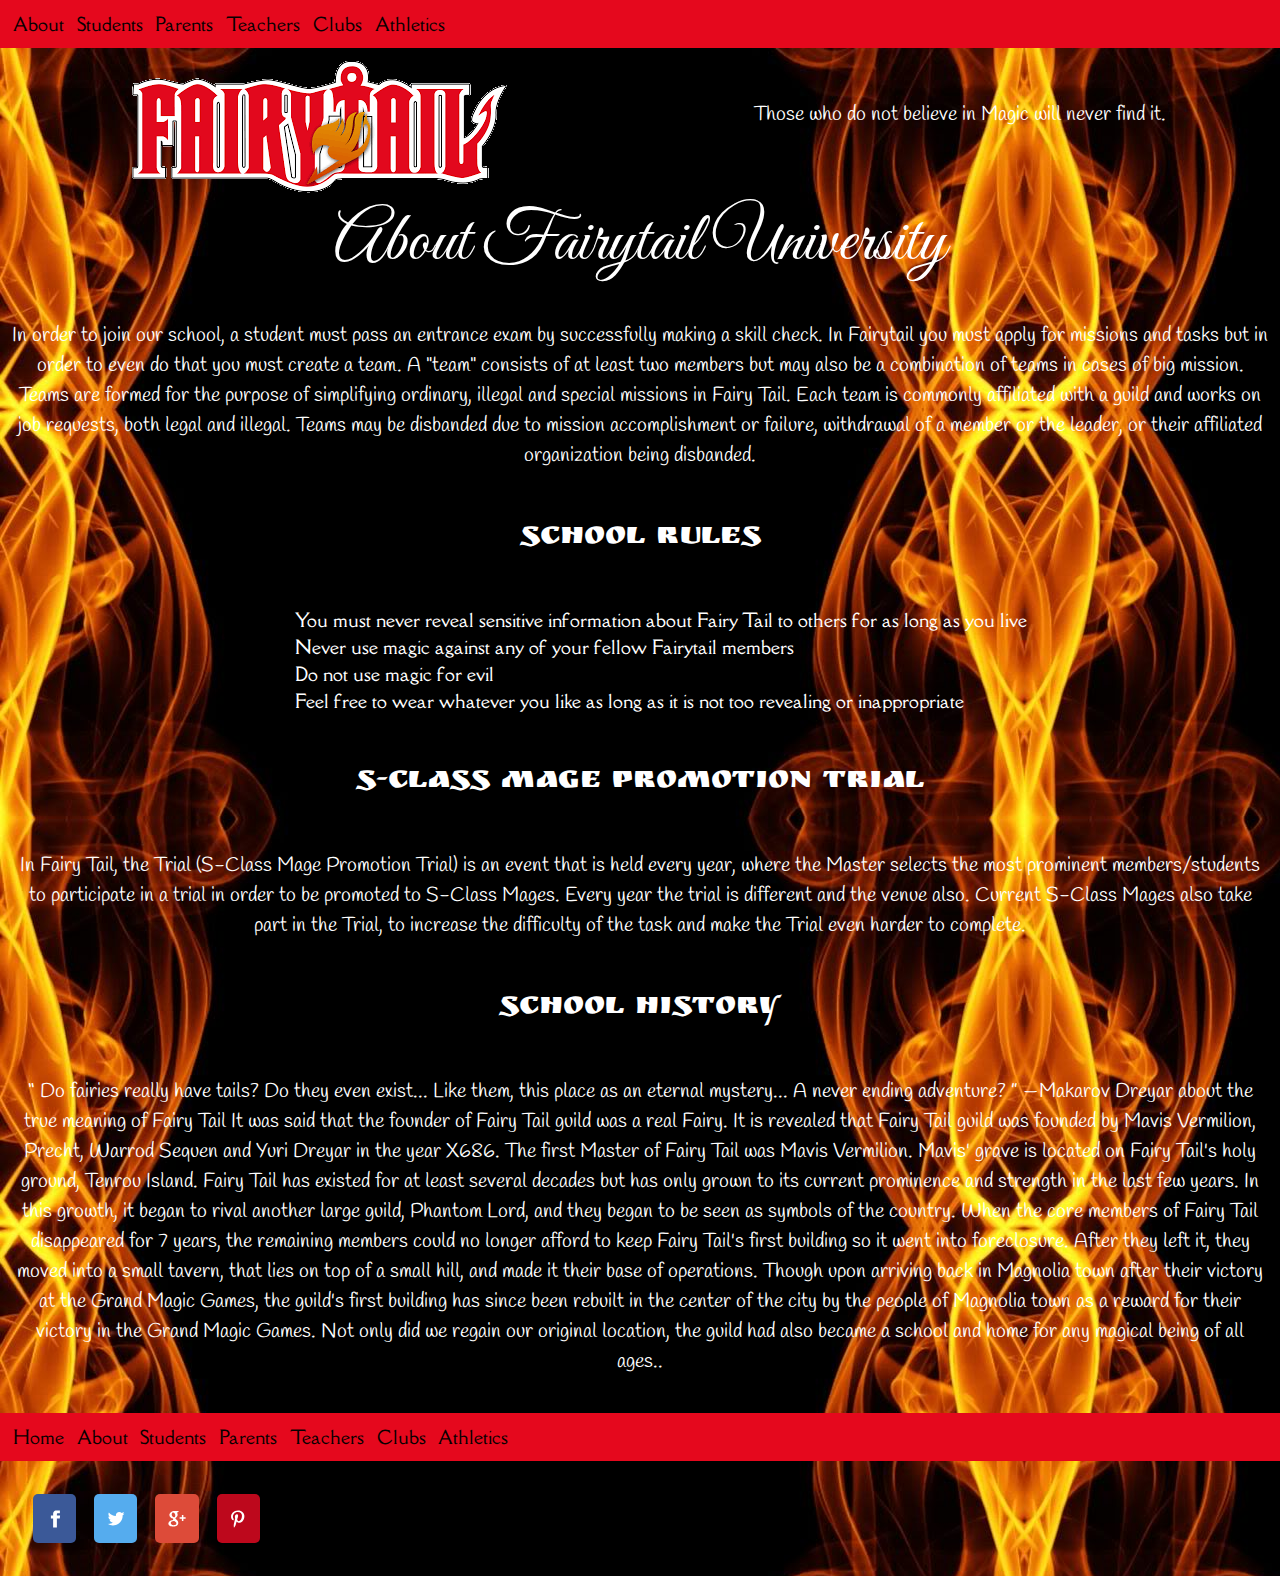
==== about.html @ 36fa41a8 "Add files via upload" ====
<!DOCTYPE html>

<html lang="en">
<head>
  <!-- metadata -->
  <meta charset="utf-8">
  <meta name="viewport" content="width=device-width, initial-scale=1">

  <!-- page title -->
  <title>Fairytail University</title>

  <!-- styles -->
  <link href="https://fonts.googleapis.com/css?family=Great+Vibes" rel="stylesheet">
  <link href="https://fonts.googleapis.com/css?family=Sahitya" rel="stylesheet">
  <link href="https://fonts.googleapis.com/css?family=Della+Respira" rel="stylesheet">
  <link href="https://fonts.googleapis.com/css?family=Lora" rel="stylesheet">
  <link href="https://fonts.googleapis.com/css?family=Handlee" rel="stylesheet">
  <link href="https://fonts.googleapis.com/css?family=Ruslan+Display" rel="stylesheet">
  <link rel="stylesheet" href="css/odin-0.10.2.css">
  <link rel="stylesheet" href="css/main.css">
  <link rel="stylesheet" href="css/owl.carousel.min.css">
  <link rel="stylesheet" href="css/owl.theme.default.min.css">
  <link rel="stylesheet" href="css/font-awesome.min.css">
</head>

  <body>

    <!-- start making your grid here -->
  <header>
    <nav class="navbar navbar-slideout-md">
       <button class="menu-toggle" aria-label="Toggle navigation">&#9776;</button>

       <div class="navbar-menu">
         <button class="menu-dismiss" aria-label="Dismiss navigation">&times;</button>
        <ul>
          <li><a href="about.html">About</a></li>
          <li><a href="students.html">Students</a></li>
          <li><a href="parents.html">Parents</a></li>
          <li><a href="teachers.html">Teachers</a></li>
          <li><a href="clubs.html">Clubs</a></li>
          <li><a href="athletics.html">Athletics</a></li>
        </ul>
      <div>
    </nav>
    <div class="row">
      <div class="col-sm-6 center-vertical center-horizontal">
        <a href="index.html"><img class="center" src="img/logo1.png" alt="logo1.png"></a>
      </div>

      <div class="col-sm-6 center-vertical center-horizontal">
        <p>Those who do not believe in Magic will never find it.</p>
      </div>


    <div class="col-sm-12 center-horizontal center-vertical">
         <h2>About Fairytail University</h2>
      </div>


<p>In order to join our school, a student must pass an entrance exam by successfully making a skill check. In Fairytail you must apply for missions and tasks but in order to even do that you must create a team.
A "team" consists of at least two members but may also be a combination of teams in cases of big mission. Teams are formed for the purpose of simplifying ordinary, illegal and special missions in Fairy Tail. Each team is commonly affiliated with a guild and works on job requests, both legal and illegal. Teams may be disbanded due to mission accomplishment or failure, withdrawal of a member or the leader, or their affiliated organization being disbanded. </p>

<div class="col-sm-12 center-horizontal center-vertical">
       <h3>School Rules</h3>
     </div>

     <div class="col-sm-12 center-horizontal center-vertical">
            <ul>
              <li>You must never reveal sensitive information about Fairy Tail to others for as long as you live</li>
              <li>Never use magic against any of your fellow Fairytail members</li>
              <li>Do not use magic for evil</li>
              <li>Feel free to wear whatever you like as long as it is not too revealing or inappropriate</li>
            </ul>
          </div>

<div class="col-sm-12 center-horizontal center-vertical">
      <h3>S-Class Mage Promotion Trial</h3>
</div>
      <p>In Fairy Tail, the Trial (S-Class Mage Promotion Trial) is an event that is held every year, where the Master selects the most prominent members/students to participate in a trial in order to be promoted to S-Class Mages. Every year the trial is different and the venue also. Current S-Class Mages also take part in the Trial, to increase the difficulty of the task and make the Trial even harder to complete. </p>


<div class="col-sm-12 center-horizontal center-vertical">
<h3>School History</h3>
</div>
<p>
“	Do fairies really have tails? Do they even exist... Like them, this place as an eternal mystery... A never ending adventure?	”
—Makarov Dreyar about the true meaning of Fairy Tail
It was said that the founder of Fairy Tail guild was a real Fairy. It is revealed that Fairy Tail guild was founded by Mavis Vermilion, Precht, Warrod Sequen and Yuri Dreyar in the year X686. The first Master of Fairy Tail was Mavis Vermilion. Mavis' grave is located on Fairy Tail's holy ground, Tenrou Island.
Fairy Tail has existed for at least several decades but has only grown to its current prominence and strength in the last few years. In this growth, it began to rival another large guild, Phantom Lord, and they began to be seen as symbols of the country.  When the core members of Fairy Tail disappeared for 7 years, the remaining members could no longer afford to keep Fairy Tail's first building so it went into foreclosure. After they left it, they moved into a small tavern, that lies on top of a small hill, and made it their base of operations. Though upon arriving back in Magnolia town after their victory at the Grand Magic Games, the guild's first building has since been rebuilt in the center of the city by the people of Magnolia town as a reward for their victory in the Grand Magic Games. Not only did we regain our original location, the guild had also became a school and home for any magical being of all ages..</p>

<nav class="navbar navbar-slideout-md">
  <button class="menu-toggle" aria-label="Toggle navigation">&#9776;</button>

  <div class="navbar-menu">
    <button class="menu-dismiss" aria-label="Dismiss navigation">&times;</button>
      <ul>
        <li><a href="index.html">Home</a></li>
        <li><a href="about.html">About</a></li>
        <li><a href="students.html">Students</a></li>
        <li><a href="parents.html">Parents</a></li>
        <li><a href="teachers.html">Teachers</a></li>
        <li><a href="clubs.html">Clubs</a></li>
        <li><a href="athletics.html">Athletics</a></li>
      </ul>
    </div>
  </nav>


  <div class="row">
  <!-- Sharingbutton Facebook -->
  <div class="col-sm-3 center-vertical">
  <a class="resp-sharing-button__link" href="https://facebook.com/sharer/sharer.php?u=http%3A%2F%2Fsharingbuttons.io" target="_blank" aria-label="">
  <div class="resp-sharing-button resp-sharing-button--facebook resp-sharing-button--small"><div aria-hidden="true" class="resp-sharing-button__icon resp-sharing-button__icon--solid">
    <svg xmlns="http://www.w3.org/2000/svg" viewBox="0 0 24 24"><path d="M18.77 7.46H14.5v-1.9c0-.9.6-1.1 1-1.1h3V.5h-4.33C10.24.5 9.5 3.44 9.5 5.32v2.15h-3v4h3v12h5v-12h3.85l.42-4z"/></svg>
    </div>
  </div>
  </a>

  <!-- Sharingbutton Twitter -->
  <div class="col-sm-3 center-vertical">
  <a class="resp-sharing-button__link" href="https://twitter.com/intent/tweet/?text=Super%20fast%20and%20easy%20Social%20Media%20Sharing%20Buttons.%20No%20JavaScript.%20No%20tracking.&amp;url=http%3A%2F%2Fsharingbuttons.io" target="_blank" aria-label="">
  <div class="resp-sharing-button resp-sharing-button--twitter resp-sharing-button--small"><div aria-hidden="true" class="resp-sharing-button__icon resp-sharing-button__icon--solid">
    <svg xmlns="http://www.w3.org/2000/svg" viewBox="0 0 24 24"><path d="M23.44 4.83c-.8.37-1.5.38-2.22.02.93-.56.98-.96 1.32-2.02-.88.52-1.86.9-2.9 1.1-.82-.88-2-1.43-3.3-1.43-2.5 0-4.55 2.04-4.55 4.54 0 .36.03.7.1 1.04-3.77-.2-7.12-2-9.36-4.75-.4.67-.6 1.45-.6 2.3 0 1.56.8 2.95 2 3.77-.74-.03-1.44-.23-2.05-.57v.06c0 2.2 1.56 4.03 3.64 4.44-.67.2-1.37.2-2.06.08.58 1.8 2.26 3.12 4.25 3.16C5.78 18.1 3.37 18.74 1 18.46c2 1.3 4.4 2.04 6.97 2.04 8.35 0 12.92-6.92 12.92-12.93 0-.2 0-.4-.02-.6.9-.63 1.96-1.22 2.56-2.14z"/></svg>
    </div>
  </div>
  </a>

  <!-- Sharingbutton Google+ -->
  <div class="col-sm-3 center-vertical">
  <a class="resp-sharing-button__link" href="https://plus.google.com/share?url=http%3A%2F%2Fsharingbuttons.io" target="_blank" aria-label="">
  <div class="resp-sharing-button resp-sharing-button--google resp-sharing-button--small"><div aria-hidden="true" class="resp-sharing-button__icon resp-sharing-button__icon--solid">
    <svg xmlns="http://www.w3.org/2000/svg" viewBox="0 0 24 24"><path d="M11.37 12.93c-.73-.52-1.4-1.27-1.4-1.5 0-.43.03-.63.98-1.37 1.23-.97 1.9-2.23 1.9-3.57 0-1.22-.36-2.3-1-3.05h.5c.1 0 .2-.04.28-.1l1.36-.98c.16-.12.23-.34.17-.54-.07-.2-.25-.33-.46-.33H7.6c-.66 0-1.34.12-2 .35-2.23.76-3.78 2.66-3.78 4.6 0 2.76 2.13 4.85 5 4.9-.07.23-.1.45-.1.66 0 .43.1.83.33 1.22h-.08c-2.72 0-5.17 1.34-6.1 3.32-.25.52-.37 1.04-.37 1.56 0 .5.13.98.38 1.44.6 1.04 1.84 1.86 3.55 2.28.87.23 1.82.34 2.8.34.88 0 1.7-.1 2.5-.34 2.4-.7 3.97-2.48 3.97-4.54 0-1.97-.63-3.15-2.33-4.35zm-7.7 4.5c0-1.42 1.8-2.68 3.9-2.68h.05c.45 0 .9.07 1.3.2l.42.28c.96.66 1.6 1.1 1.77 1.8.05.16.07.33.07.5 0 1.8-1.33 2.7-3.96 2.7-1.98 0-3.54-1.23-3.54-2.8zM5.54 3.9c.33-.38.75-.58 1.23-.58h.05c1.35.05 2.64 1.55 2.88 3.35.14 1.02-.08 1.97-.6 2.55-.32.37-.74.56-1.23.56h-.03c-1.32-.04-2.63-1.6-2.87-3.4-.13-1 .08-1.92.58-2.5zM23.5 9.5h-3v-3h-2v3h-3v2h3v3h2v-3h3"/></svg>
    </div>
  </div>
  </a>

  <!-- Sharingbutton Pinterest -->
  <div class="col-sm-3 center-vertical">
  <a class="resp-sharing-button__link" href="https://pinterest.com/pin/create/button/?url=http%3A%2F%2Fsharingbuttons.io&amp;media=http%3A%2F%2Fsharingbuttons.io&amp;description=Super%20fast%20and%20easy%20Social%20Media%20Sharing%20Buttons.%20No%20JavaScript.%20No%20tracking." target="_blank" aria-label="">
  <div class="resp-sharing-button resp-sharing-button--pinterest resp-sharing-button--small"><div aria-hidden="true" class="resp-sharing-button__icon resp-sharing-button__icon--solid">
    <svg xmlns="http://www.w3.org/2000/svg" viewBox="0 0 24 24"><path d="M12.14.5C5.86.5 2.7 5 2.7 8.75c0 2.27.86 4.3 2.7 5.05.3.12.57 0 .66-.33l.27-1.06c.1-.32.06-.44-.2-.73-.52-.62-.86-1.44-.86-2.6 0-3.33 2.5-6.32 6.5-6.32 3.55 0 5.5 2.17 5.5 5.07 0 3.8-1.7 7.02-4.2 7.02-1.37 0-2.4-1.14-2.07-2.54.4-1.68 1.16-3.48 1.16-4.7 0-1.07-.58-1.98-1.78-1.98-1.4 0-2.55 1.47-2.55 3.42 0 1.25.43 2.1.43 2.1l-1.7 7.2c-.5 2.13-.08 4.75-.04 5 .02.17.22.2.3.1.14-.18 1.82-2.26 2.4-4.33.16-.58.93-3.63.93-3.63.45.88 1.8 1.65 3.22 1.65 4.25 0 7.13-3.87 7.13-9.05C20.5 4.15 17.18.5 12.14.5z"/></svg>
    </div>
  </div>
  </a>

      <!-- include any javascript below this line -->
  <script src="https://code.jquery.com/jquery-2.2.4.js"></script>
  <script src="js/owl.carousel.min.js"></script>
  <script src="js/odin-0.7.1.js"></script>

  <script>
  $(document).ready(function() {
    $('.owl-carousel').owlCarousel({
      autoplay : true,
      autoplayHoverPause : true,
      autoplayTimeout : 1000,
      dots : true,
      items : 1,
      loop : true,
      margin : 10,
      nav : false
    })
   })
  </script>

</body>
</html>
---- css/odin-0.10.2.css ----
/*! odin-0.10.1.css | MIT License | https://github.com/joncoop/odin */
/* ==========================================================================
   Resets
   ========================================================================== */
/**
 * Set box-sizing to border-box for all elements.
 *
 * Technique from:
 * https://css-tricks.com/box-sizing/
 */
html, body {
  box-sizing: border-box;
  height: 100%;
}

*, *:before, *:after {
  box-sizing: inherit;
  /*  */
}

/**
 * Remove the margin on the body.
 */
body {
  margin: 0;
}

/* ==========================================================================
   The Grid
   ========================================================================== */
/**
 * The grid is based upon rows using flexbox.
 */
.row {
  display: flex;
  flex-direction: row;
  flex-wrap: wrap;
}

/**
 * Apply default stying to all elements in a row.
 *
 * This is a bit hackish. I'm assuming only columns will be direct decendants
 * of a row. This syntax just saves some typing.
 */
.row > * {
  padding: 12px;
  position: relative;
  width: 100%;
  /* why is this here? */
}

/**
 * Allow for gutters between columns to be adjusted.
 */
.row.gutter-default > * {
  padding: 12px;
}

.row.gutter-double > * {
  padding: 24px;
}

.row.gutter-none > * {
  padding: 0;
}

/**
 * Base column classes.
 */
.col-xs-1 {
  width: 8.333333%;
}

.col-xs-2 {
  width: 16.666666%;
}

.col-xs-3 {
  width: 25%;
}

.col-xs-4 {
  width: 33.333333%;
}

.col-xs-5 {
  width: 41.666666%;
}

.col-xs-6 {
  width: 50%;
}

.col-xs-7 {
  width: 58.333333%;
}

.col-xs-8 {
  width: 66.666666%;
}

.col-xs-9 {
  width: 75%;
}

.col-xs-10 {
  width: 83.333333%;
}

.col-xs-11 {
  width: 91.666666%;
}

.col-xs-12 {
  width: 100%;
}

/**
 * Responsive column classes for small viewports and up.
 */
@media (min-width: 480px) {
  .col-sm-1 {
    width: 8.333333%;
  }

  .col-sm-2 {
    width: 16.666666%;
  }

  .col-sm-3 {
    width: 25%;
  }

  .col-sm-4 {
    width: 33.333333%;
  }

  .col-sm-5 {
    width: 41.666666%;
  }

  .col-sm-6 {
    width: 50%;
  }

  .col-sm-7 {
    width: 58.333333%;
  }

  .col-sm-8 {
    width: 66.666666%;
  }

  .col-sm-9 {
    width: 75%;
  }

  .col-sm-10 {
    width: 83.333333%;
  }

  .col-sm-11 {
    width: 91.666666%;
  }

  .col-sm-12 {
    width: 100%;
  }
}
/**
 * Responsive column classes for medium viewports and up.
 */
@media (min-width: 720px) {
  .col-md-1 {
    width: 8.333333%;
  }

  .col-md-2 {
    width: 16.666666%;
  }

  .col-md-3 {
    width: 25%;
  }

  .col-md-4 {
    width: 33.333333%;
  }

  .col-md-5 {
    width: 41.666666%;
  }

  .col-md-6 {
    width: 50%;
  }

  .col-md-7 {
    width: 58.333333%;
  }

  .col-md-8 {
    width: 66.666666%;
  }

  .col-md-9 {
    width: 75%;
  }

  .col-md-10 {
    width: 83.333333%;
  }

  .col-md-11 {
    width: 91.666666%;
  }

  .col-md-12 {
    width: 100%;
  }
}
/**
 * Responsive column classes for large viewports and up.
 */
@media (min-width: 960px) {
  .col-lg-1 {
    width: 8.333333%;
  }

  .col-lg-2 {
    width: 16.666666%;
  }

  .col-lg-3 {
    width: 25%;
  }

  .col-lg-4 {
    width: 33.333333%;
  }

  .col-lg-5 {
    width: 41.666666%;
  }

  .col-lg-6 {
    width: 50%;
  }

  .col-lg-7 {
    width: 58.333333%;
  }

  .col-lg-8 {
    width: 66.666666%;
  }

  .col-lg-9 {
    width: 75%;
  }

  .col-lg-10 {
    width: 83.333333%;
  }

  .col-lg-11 {
    width: 91.666666%;
  }

  .col-lg-12 {
    width: 100%;
  }
}
/**
 * Reverse the order of columns within a row.
 */
.reverse {
  flex-direction: row-reverse;
  flex-wrap: wrap-reverse;
}

@media (max-width: 479px) {
  .reverse-xs {
    flex-direction: row-reverse;
    flex-wrap: wrap-reverse;
  }
}
@media (min-width: 480px) and (max-width: 719px) {
  .reverse-sm {
    flex-direction: row-reverse;
    flex-wrap: wrap-reverse;
  }
}
@media (min-width: 720px) and (max-width: 959px) {
  .reverse-md {
    flex-direction: row-reverse;
    flex-wrap: wrap-reverse;
  }
}
@media (min-width: 960px) {
  .reverse-lg {
    flex-direction: row-reverse;
    flex-wrap: wrap-reverse;
  }
}
/**
 * The .show-gridlines class can be applied to the body or any other element
 * that contains rows. Gridlines aren't intended to be applied to final layouts,
 * but they can be quite useful when creating the initial grid or debugging.
 */
.show-gridlines .row > * {
  border: 1px solid #bbb;
}

/* ==========================================================================
   Containers
   ========================================================================== */
/**
* Center container classes and give a little paddinn on the sides to keep
* content from touching the edge of small screens.
*/
.container-sm,
.container-md,
.container-lg,
.container-xl {
  margin: 0 auto;
  padding: 0 0.6rem;
}

/**
 * Fluid containers expand to the max-width if space is available. Otherwise,
 * they expand to the browser width.
 *
 * TODO: Create fixed-width responsive containers that snap to viewport
 *       breakpoints.
 */
.container-sm {
  max-width: 480px;
}

.container-md {
  max-width: 720px;
}

.container-lg {
  max-width: 960px;
}

.container-xl {
  max-width: 1200px;
}

/* ==========================================================================
   Navbar
   ========================================================================== */
.navbar {
  align-items: center;
  background-color: #d8dde2;
  display: flex;
  height: 3.0rem;
  justify-content: space-between;
  padding: 0.4rem;
}

.navbar-menu {
  display: flex;
  position: relative;
  z-index: 998;
  /* make sure the menu stays in front of all other content */
}

.navbar-spread {
  display: block;
  justify-content: space-around;
}

.navbar-spread .navbar-menu {
  display: block;
}

.navbar-spread .navbar-menu ul {
  display: flex;
  justify-content: space-around;
}

.navbar ul {
  display: flex;
  list-style: none;
  margin: 0;
  padding: 0;
}

.navbar li {
  padding: 0.4rem;
}

.navbar a:link,
.navbar a:visited {
  text-decoration: none;
}

.navbar a:hover,
.navbar a:active {
  text-decoration: underline;
}

.navbar-brand {
  color: #0f1113;
  font-size: 2.0rem;
  font-weight: 500;
  margin: 0 auto 0 0;
}

.menu-toggle {
  background-color: transparent;
  border: none;
  display: block;
  /* http://stackoverflow.com/questions/29930933/absolute-positioned-item-in-a-flex-container-still-gets-considered-as-item-in-ie */
  margin: 0 0.2rem 0 auto;
  padding: 0.2rem;
}

.menu-dismiss {
  background-color: transparent;
  border: none;
  color: #3a444e;
  display: block;
  font-size: 24px;
  margin: 0.2rem;
  right: 0;
  padding: 0.2rem;
  position: absolute;
  top: 0;
  z-index: 999;
  /* make sure this is higher than the navbar-menu */
}

.navbar-slideout .navbar-menu,
.navbar-slideout-xs .navbar-menu,
.navbar-slideout-sm .navbar-menu,
.navbar-slideout-md .navbar-menu,
.navbar-slideout-lg .navbar-menu,
.navbar-slideout-xl .navbar-menu {
  background-color: #d8dde2;
  display: block;
  height: 100%;
  left: -280px;
  opacity: 0.96;
  overflow: auto;
  position: fixed;
  top: 0;
  transition: 0.4s;
  width: 280px;
}

.navbar-slideout .navbar-menu ul,
.navbar-slideout-xs .navbar-menu ul,
.navbar-slideout-sm .navbar-menu ul,
.navbar-slideout-md .navbar-menu ul,
.navbar-slideout-lg .navbar-menu ul,
.navbar-slideout-xl .navbar-menu ul {
  flex-direction: column;
}

.navbar-slideout .menu-shown,
.navbar-slideout-xs .menu-shown,
.navbar-slideout-sm .menu-shown,
.navbar-slideout-md .menu-shown,
.navbar-slideout-lg .menu-shown,
.navbar-slideout-xl .menu-shown {
  left: 0;
  transition: 0.4s;
}

@media (min-width: 480px) {
  .navbar-slideout-sm .navbar-menu {
    background-color: transparent;
    height: auto;
    overflow: auto;
    position: static;
    width: auto;
  }

  .navbar-slideout-sm .navbar-menu ul {
    flex-direction: row;
  }

  .navbar-slideout-sm .menu-dismiss,
  .navbar-slideout-sm .menu-toggle {
    display: none;
  }
}
@media (min-width: 720px) {
  .navbar-slideout-md .navbar-menu {
    background-color: transparent;
    height: auto;
    overflow: auto;
    position: static;
    width: auto;
  }

  .navbar-slideout-md .navbar-menu ul {
    flex-direction: row;
  }

  .navbar-slideout-md .menu-dismiss,
  .navbar-slideout-md .menu-toggle {
    display: none;
  }
}
@media (min-width: 960px) {
  .navbar-slideout-lg .navbar-menu {
    background-color: transparent;
    height: auto;
    overflow: auto;
    position: static;
    width: auto;
  }

  .navbar-slideout-lg .navbar-menu ul {
    flex-direction: row;
  }

  .navbar-slideout-lg .menu-dismiss,
  .navbar-slideout-lg .menu-toggle {
    display: none;
  }
}
/* ==========================================================================
   Positioning
   ========================================================================== */
/**
 * Utilities for horizontally and vertically centering elements.
 */
.center-vertical,
.center-horizontal,
.push-left,
.push-right {
  display: flex;
}

.center-vertical {
  align-items: center;
}

.center-horizontal {
  justify-content: center;
}

/**
 * Push element to the right or left edge of other elements.
 */
.push-left {
  justify-content: flex-start;
}

.push-right {
  justify-content: flex-end;
}

/**
 * Position elements in the corners of other elements.
 */
.upper-left,
.upper-right,
.lower-right,
.lower-left {
  position: absolute;
}

.upper-left,
.gutter-default .upper-left {
  top: 12px;
  left: 12px;
}

.gutter-double .upper-left {
  top: 24px;
  left: 24px;
}

.gutter-none .upper-left {
  top: 0;
  left: 0;
}

.upper-right,
.gutter-default .upper-right {
  top: 12px;
  right: 12px;
}

.gutter-double .upper-right {
  top: 24px;
  right: 24px;
}

.gutter-none .upper-right {
  top: 0;
  right: 0;
}

.lower-right,
.gutter-default .lower-right {
  bottom: 12px;
  right: 12px;
}

.gutter-double .lower-right {
  bottom: 24px;
  right: 24px;
}

.gutter-none .lower-right {
  bottom: 0;
  right: 0;
}

.lower-left,
.gutter-default .lower-left {
  bottom: 12px;
  left: 12px;
}

.gutter-double .lower-left {
  bottom: 24px;
  left: 24px;
}

.gutter-none .lower-left {
  bottom: 0;
  left: 0;
}

/**
 * Utility classes for quicly applying floats to elements.
 */
.right {
  float: right;
  margin-left: 1.2rem;
  margin-bottom: 1.2rem;
}

.left {
  float: left;
  margin-right: 1.2rem;
  margin-bottom: 1.2rem;
}

.clear {
  clear: both;
}

/**
 * Center inline elements such as images.
 */
.center {
  display: block;
  margin: 0 auto;
}

/**
 * Text alignment utilities.
 */
.text-left {
  text-align: left;
}

.text-right {
  text-align: right;
}

.text-center {
  text-align: center;
}

.text-justify {
  text-align: justify;
}

/* ==========================================================================
   Responsive Utilities
   ========================================================================== */
/**
 * Images, iframes, and video elements are responsive by default.
 *
 * TODO: Write classes that constrain responsive video and iframes to a fixed
 *       aspect ratio.
 */
img,
iframe,
video {
  max-width: 100%;
}

/**
 * Hide content based on viewport
 *
 * The .hidden-*-down classes hide the element when the viewport is at the given
 * breakpoint or smaller. For example, .hidden-sm-down hides an element on small,
 * and extra-small viewports.
 *
 * The .hidden-*-up classes hide the element when the viewport is at the given
 * breakpoint or wider.
 */
@media (max-width: 479px) {
  .hide-xs-down {
    display: none;
  }
}
@media (max-width: 719px) {
  .hide-sm-down {
    display: none;
  }
}
@media (max-width: 959px) {
  .hide-md-down {
    display: none;
  }
}
@media (min-width: 480px) {
  .hide-sm-up {
    display: none;
  }
}
@media (min-width: 720px) {
  .hide-md-up {
    display: none;
  }
}
@media (min-width: 960px) {
  .hide-lg-up {
    display: none;
  }
}
/* ==========================================================================
   Typography
   ========================================================================== */
/**
 * Apply default body styles.
 */
body {
  background-color: #fdfdfd;
  color: #111;
  font-family: "Helvetica Neue", Helvetica, Arial, sans-serif;
  font-size: 18px;
  font-weight: 400;
  line-height: 1.5;
}

/**
 * Apply default heading styles.
 */
h1,
h2,
h3,
h4,
h5,
h6 {
  color: #3a444e;
  font-weight: 500;
  margin-top: 0rem;
}

h1 {
  font-size: 4.0rem;
  line-height: 4.5rem;
  margin-bottom: 1.5rem;
}

h2 {
  font-size: 2.555rem;
  line-height: 3.25rem;
  margin-bottom: 1.75rem;
}

h3 {
  font-size: 2.0rem;
  line-height: 2.5rem;
  margin-bottom: 1.5rem;
}

h4 {
  font-size: 1.555rem;
  line-height: 2.0rem;
  margin-bottom: 1.0rem;
}

h5 {
  font-size: 1.333rem;
  line-height: 1.75rem;
  margin-bottom: 1.25rem;
}

h6 {
  font-size: 1.111rem;
  line-height: 1.75rem;
  margin-bottom: 1.25rem;
}

/**
 * Set vertical spacing for non-heading text elements.
 */
p,
ul,
ol,
pre,
table,
blockquote {
  margin-top: 0rem;
  margin-bottom: 1.5rem;
}

ul ul,
ol ol,
ul ol,
ol ul {
  margin-top: 0rem;
  margin-bottom: 0rem;
}

sub,
sup {
  line-height: 0;
  position: relative;
  vertical-align: baseline;
}

sup {
  top: -0.5em;
}

sub {
  bottom: -0.25em;
}

/**
 * Make sure list indentation is consistent with other spacing.
 */
ol,
ul {
  margin-left: 18.0045px;
  padding-left: 24px;
}

/**
 * Style blockquotes and citations.
 */
blockquote {
  border-left: 6px solid #d8dde2;
  font-size: 1.333rem;
  line-height: 1.75rem;
  margin-left: 24px;
  padding-left: 12px;
}

blockquote p:last-of-type {
  margin-bottom: 0.5rem;
}

blockquote cite {
  color: #678;
  display: block;
  font-size: 1.0rem;
  font-style: italic;
}

blockquote cite::before {
  content: "\2014 ";
  margin-right: 0.4rem;
  white-space: pre;
}

/**
 * Make the weight of bold text relative to the base font-weight.
 *
 * In all likelihood this has no effect, but it might if a very light base
 * font-weight is used.
 */
b,
strong {
  font-weight: bolder;
}

/**
 * Make sure small text is rendered the same in all browsers.
 */
small {
  font-size: 80%;
}

/**
 * Set the highlight color.
 */
mark {
  background-color: #ff8;
}

/**
 * Get the code and code-like elements.
 */
code,
kbd,
samp {
  color: #678;
  font-family: monospace;
  font-size: 1.0em;
}

/**
 * Utilities for de-emphasizing text.
 */
.light {
  color: #678;
}

/* ==========================================================================
   Images
   ========================================================================== */
/**
 * Remove the border on linked images in IE.
 */
img {
  border-style: none;
}

/**
 * Helper classes allow for rounded and circle images.
 *
 * These image styles can be used on elements other than images.
 */
.rounded {
  border-radius: 0.4rem;
}

.circle {
  border-radius: 50%;
}

/* ==========================================================================
   Tables
   ========================================================================== */
/**
 * Just a little basic table styling. Nothing too fancy.
 */
table.table-basic {
  border-collapse: collapse;
  color: #0f1113;
}

table.table-basic caption {
  color: #0f1113;
  font-size: 1.333rem;
  font-weight: 500;
  padding: 0.4rem;
  text-align: center;
}

table.table-basic tfoot {
  color: #3a444e;
  font-size: 0.85rem;
  font-style: italic;
}

table.table-basic tbody tr {
  border-bottom: 1px solid #d8dde2;
}

table.table-basic td,
table.table-basic th {
  padding: 0.4rem 0.6rem;
}

table.table-basic th {
  border-bottom: 1px solid #678;
  border-top: 1px solid #678;
  color: #3a444e;
  font-weight: 500;
}

/**
 * Make tables responsive.
 *
 * Technique from:
 * http://allthingssmitty.com/2016/10/03/responsive-table-layout/
 */
table.table-stack {
  width: 100%;
}

table.table-stack thead {
  border: none;
  clip: rect(0 0 0 0);
  height: 1px;
  margin: -1px;
  overflow: hidden;
  padding: 0;
  position: absolute !important;
  width: 1px;
}

table.table-stack tbody tr {
  border: 1px solid #9eaab6;
  display: block;
  margin-bottom: 0.4rem;
  padding: 0.4rem;
}

table.table-stack td {
  display: block;
  text-align: right;
}

table.table-stack td:before {
  content: attr(aria-label);
  float: left;
  font-weight: 500;
  color: #3a444e;
}

table.table-stack tfoot td {
  display: block;
  text-align: left;
}

@media (max-width: 479px) {
  table.table-stack-xs {
    width: 100%;
  }

  table.table-stack-xs thead {
    border: none;
    clip: rect(0 0 0 0);
    height: 1px;
    margin: -1px;
    overflow: hidden;
    padding: 0;
    position: absolute !important;
    width: 1px;
  }

  table.table-stack-xs tbody tr {
    border: 1px solid #9eaab6;
    display: block;
    margin-bottom: 0.4rem;
    padding: 0.4rem;
  }

  table.table-stack-xs td {
    display: block;
    text-align: right;
  }

  table.table-stack-xs td:before {
    content: attr(aria-label);
    float: left;
    font-weight: 500;
    color: #3a444e;
  }

  table.table-stack-xs tfoot td {
    display: block;
    text-align: left;
  }
}
@media (max-width: 719px) {
  table.table-stack-sm {
    width: 100%;
  }

  table.table-stack-sm thead {
    border: none;
    clip: rect(0 0 0 0);
    height: 1px;
    margin: -1px;
    overflow: hidden;
    padding: 0;
    position: absolute !important;
    width: 1px;
  }

  table.table-stack-sm tbody tr {
    border: 1px solid #9eaab6;
    display: block;
    margin-bottom: 0.4rem;
    padding: 0.4rem;
  }

  table.table-stack-sm td {
    display: block;
    text-align: right;
  }

  table.table-stack-sm td:before {
    content: attr(aria-label);
    float: left;
    font-weight: 500;
    color: #3a444e;
  }

  table.table-stack-sm tfoot td {
    display: block;
    text-align: left;
  }
}
@media (max-width: 959px) {
  table.table-stack-md {
    width: 100%;
  }

  table.table-stack-md thead {
    border: none;
    clip: rect(0 0 0 0);
    height: 1px;
    margin: -1px;
    overflow: hidden;
    padding: 0;
    position: absolute !important;
    width: 1px;
  }

  table.table-stack-md tbody tr {
    border: 1px solid #9eaab6;
    display: block;
    margin-bottom: 0.4rem;
    padding: 0.4rem;
  }

  table.table-stack-md td {
    display: block;
    text-align: right;
  }

  table.table-stack-md td:before {
    content: attr(aria-label);
    float: left;
    font-weight: 500;
    color: #3a444e;
  }

  table.table-stack-md tfoot td {
    display: block;
    text-align: left;
  }
}
/**
 * Utility classes to shade table rows.
 */
table.shade-even-rows tbody tr:nth-child(even) {
  background-color: #d8dde2;
}

table.shade-odd-rows tbody tr:nth-child(odd) {
  background-color: #d8dde2;
}

/* ==========================================================================
   Buttons
   ========================================================================== */
.button-primary,
.button-secondary,
.button-info,
.button-success,
.button-warning,
.button-danger,
input[type="button"].button-primary,
input[type="button"].button-secondary,
input[type="button"].button-info,
input[type="button"].button-success,
input[type="button"].button-danger,
input[type="button"].button-warning,
input[type="submit"].button-primary,
input[type="submit"].button-secondary,
input[type="submit"].button-info,
input[type="submit"].button-success,
input[type="submit"].button-danger,
input[type="submit"].button-warning {
  border-radius: 3px;
  display: inline-block;
  font-family: "Helvetica Neue", Helvetica, Arial, sans-serif;
  font-size: 18px;
  line-height: 1.0;
  margin: 0.3rem 0;
  outline: 0;
  padding: 0.6rem;
  text-decoration: none;
  vertical-align: middle;
}

.button-primary:focus,
.button-secondary:focus,
.button-info:focus,
.button-success:focus,
.button-warning:focus,
.button-danger:focus,
input[type="button"].button-primary:focus,
input[type="button"].button-secondary:focus,
input[type="button"].button-info:focus,
input[type="button"].button-success:focus,
input[type="button"].button-danger:focus,
input[type="button"].button-warning:focus,
input[type="submit"].button-primary:focus,
input[type="submit"].button-secondary:focus,
input[type="submit"].button-info:focus,
input[type="submit"].button-success:focus,
input[type="submit"].button-danger:focus,
input[type="submit"].button-warning:focus {
  box-shadow: 0 0 6px #678;
}

.button-primary:disabled,
.button-secondary:disabled,
.button-info:disabled,
.button-success:disabled,
.button-warning:disabled,
.button-danger:disabled,
input[type="button"]:disabled,
input[type="submit"]:disabled {
  color: #f2f2f2;
  cursor: not-allowed;
}

.button-primary,
.button-info,
.button-success,
.button-warning,
.button-danger {
  border: none;
  color: #FFF;
}

.button-primary {
  background-color: #678;
}

.button-primary:hover {
  background-color: #5b6a79;
}

.button-primary:disabled {
  background-color: #9eaab6;
}

.button-secondary {
  background-color: #FFF;
  border: 1px solid #9eaab6;
  color: #3a444e;
}

.button-secondary:hover {
  background-color: #f2f2f2;
}

.button-secondary:disabled {
  background-color: #FFF;
  color: #9eaab6;
}

.button-info {
  background-color: #5be;
}

.button-info:hover {
  background-color: #3eb2ec;
}

.button-info:disabled {
  background-color: #b2e0f7;
}

.button-success {
  background-color: #2c5;
}

.button-success:hover {
  background-color: #1eb64c;
}

.button-success:disabled {
  background-color: #6de792;
}

.button-warning {
  background-color: #d82;
}

.button-warning:hover {
  background-color: #c77a1f;
}

.button-warning:disabled {
  background-color: #ebb87a;
}

.button-danger {
  background-color: #c00;
}

.button-danger:hover {
  background-color: #b30000;
}

.button-danger:disabled {
  background-color: #ff6666;
}

.button-sm {
  font-size: 0.8rem;
  padding: 0.2rem;
}

.button-lg {
  font-size: 2.0rem;
  padding: 0.8rem;
}

/* ==========================================================================
   Forms
   ========================================================================== */
/**
 * Basic form styling.
 *
 * Nothing fancy here. Mostly just making sure styling is consistent across
 * browsers.
 */
.form-basic input,
.form-basic select,
.form-basic textarea {
  background-color: #FFF;
  border: 1px solid #9eaab6;
  color: #0f1113;
  display: inline-block;
  margin: 0.3rem 0;
  padding: 0.2rem;
  vertical-align: middle;
}

.form-basic input[type="checkbox"],
.form-basic input[type="radio"] {
  background-color: transparent;
  margin: 0.3rem 0.3rem 0.3rem 0;
  padding: 0;
}

.form-basic textarea {
  min-height: 6.0rem;
  resize: vertical;
  vertical-align: top;
}

.form-basic input:focus,
.form-basic select:focus,
.form-basic textarea:focus {
  box-shadow: 0 0 6px #678;
  outline: 0;
}

.form-basic input[type="radio"]:focus,
.form-basic input[type="checkbox"]:focus {
  outline: 1px solid #9eaab6;
}

.form-basic input[disabled],
.form-basic select[disabled],
.form-basic textarea[disabled] {
  cursor: not-allowed;
  background-color: #d8dde2;
}

.form-basic input[readonly],
.form-basic select[readonly],
.form-basic textarea[readonly] {
  cursor: not-allowed;
  background-color: #d8dde2;
}

.form-basic input:focus:invalid,
.form-basic textarea:focus:invalid,
.form-basic select:focus:invalid {
  border-color: #a00;
  color: #a00;
}

.form-basic input[type="file"]:focus:invalid:focus {
  outline-color: #a00;
}

.form-basic label {
  margin: 0.3rem 0.3rem 0.3rem 0;
}

.form-basic fieldset {
  border: 0;
  margin: 0;
  padding: 0;
}

.form-basic legend {
  border-bottom: 1px solid #9eaab6;
  color: #3a444e;
  display: block;
  font-weight: 500;
  padding: 0.4em 0;
  margin-bottom: 0.4em;
  width: 100%;
}

/**
 * Wide form elements expand to 100% of their container width.
 */
.form-wide input,
.form-wide select,
.form-wide textarea,
.form-wide label {
  display: block;
  width: 100%;
}

.form-wide input[type="checkbox"],
.form-wide input[type="radio"] {
  width: auto;
}

/**
 * Forcing form elemnts to block can make nice stacked forms.
 */
.form-stack input,
.form-stack select,
.form-stack textarea,
.form-stack label {
  display: block;
}

.form-stack input[type="checkbox"],
.form-stack input[type="radio"] {
  display: inline-block;
}

.form-stack input,
.form-stack select,
.form-stack textarea {
  margin-bottom: 0.8rem;
}

/**
 * Utility for giving additional instructions for form fields.
 */
.form-hint {
  color: #678;
  font-size: 0.8rem;
  font-style: italic;
}

/* ==========================================================================
   Callouts
   ========================================================================== */
/**
 * General callout structure. This class should not be used.
 */
.callout, .callout-default, .callout-primary, .callout-info, .callout-success, .callout-warning, .callout-danger {
  border-radius: 0.4rem;
  color: #0f1113;
  padding: 0.8rem;
  margin-bottom: 1.5rem;
}

/**
 * Various callout styles.
 */
.callout-default {
  background-color: #FFF;
  border: 1px solid #9eaab6;
}

.callout-primary {
  background-color: #bbc4cc;
  border-color: #9eaab6;
}

.callout-info {
  background-color: #b2e0f7;
  border-color: #83cef3;
}

.callout-success {
  background-color: #83eaa2;
  border-color: #57e381;
}

.callout-warning {
  border-color: #e7ac64;
  background-color: #eec491;
}

.callout-danger {
  background-color: #ff8080;
  border-color: #ff4d4d;
}

/* All heading levels in callouts are styled the same. */
.callout-default h1,
.callout-default h2,
.callout-default h3,
.callout-default h4,
.callout-default h5,
.callout-default h6,
.callout-primary h1,
.callout-primary h2,
.callout-primary h3,
.callout-primary h4,
.callout-primary h5,
.callout-primary h6,
.callout-success h1,
.callout-success h2,
.callout-success h3,
.callout-success h4,
.callout-success h5,
.callout-success h6,
.callout-info h1,
.callout-info h2,
.callout-info h3,
.callout-info h4,
.callout-info h5,
.callout-info h6,
.callout-warning h1,
.callout-warning h2,
.callout-warning h3,
.callout-warning h4,
.callout-warning h5,
.callout-warning h6,
.callout-danger h1,
.callout-danger h2,
.callout-danger h3,
.callout-danger h4,
.callout-danger h5,
.callout-danger h6 {
  color: #3a444e;
  font-size: 1.555rem;
  font-weight: 700;
  margin-bottom: 0.8rem;
}

/* Tighten up callout paragraph spacing. */
.callout-default p,
.callout-primary p,
.callout-info p,
.callout-success p,
.callout-warning p,
.callout-danger p {
  margin-bottom: 0.8rem;
}

.callout-default p:last-child,
.callout-primary p:last-child,
.callout-info p:last-child,
.callout-success p:last-child,
.callout-warning p:last-child,
.callout-danger p:last-child {
  margin-bottom: 0;
}
---- css/main.css ----
/*** sectioning elements ***/
title {

}
body {
    background-image: url("../img/background8.jpg");
}
p {
  color: #ffffff;
  font-family: 'Handlee', cursive;
  font-size: 20px;
  text-align: center;
}

p2 {
  color: #ffffff;
  font-family: 'Handlee', cursive;
  font-size: 20px;
  text-align: center;
}

header {

}

legend {
  font-family: 'Crimson Text', serif;
  color: #ffffff;
}

main {

}

footer {

}

nav {

}

section {

}

aside {

}

img.right {
  height: 350px;
  width: 300px;
  float: right;
  margin-right: 15px;
}

/**** content styles ***/

h1 {
 text-align: center;
}

h2 {
  color: #ffffff;
font-family: 'Great Vibes', cursive;
font-size: 70px;
}

h3 {
font-family: 'Ruslan Display', cursive;
color: #ffffff;
}

h4 {
font-family: 'Lora', serif;
color: #ffffff;
}

h5 {

}

h6 {

}

p2 {
  font-family: 'Sahitya', serif;
  padding-left: 15px;
}

blockquote {

}

ol {

}

ul.social {

}

li {
font-family: 'Della Respira', serif;
color: #ffffff;
}

table {

}

tr {

}

th {

}

td {

}

div.owl-carousel {
  padding: 15px;
  margin: auto;
}
/*** image styles ***/


/*** link styles ***/

a:link {
color: #000000;
}

a:visited {
color: #000000;
}

a:hover {
color: #ffffff;
}

a:active {
color: #000000;
}

ul {
  list-style-type: none;
}
table {
    font-family: arial, sans-serif;
    border-collapse: collapse;
    width: 100%;
}

td, th {
    border: 1px solid #dddddd;
    text-align: left;
    padding: 8px;
}

tr:nth-child(even) {
    background-color: #dddddd;
}

/*========================================
   Odin component overriede
   =====================================*/

   /* navbar */
   .navbar {
     background-color: #e5081d;
   }

   .navbar-brand {
   }

   .navbar-menu a:link,
   .navbar-menu a:visited {
     color:
     font-family: sans-serif;
   }

   .navbar-menu a:hover,
   .navbar-menu a:active {
     border-bottom: 3px solid #e5081d;
     text-decoration: none;
   }
   /* ============================================================================
      Social Media Links
      ========================================================================= */
      .resp-sharing-button__link,
      .resp-sharing-button__icon {
        display: inline-block
      }

      .resp-sharing-button__link {
        text-decoration: none;
        color: #fff;
        margin: 0.5em
      }

      .resp-sharing-button {
        border-radius: 5px;
        transition: 25ms ease-out;
        padding: 0.6em 0.7em;
        font-family: Helvetica Neue,Helvetica,Arial,sans-serif
      }

      .resp-sharing-button__icon svg {
        width: 1em;
        height: 1em;
        margin-right: 0.4em;
        vertical-align: top
      }

      .resp-sharing-button--small svg {
        margin: 0;
        vertical-align: middle
      }

      /* Non solid icons get a stroke */
      .resp-sharing-button__icon {
        stroke: #fff;
        fill: none
      }

      /* Solid icons get a fill */
      .resp-sharing-button__icon--solid,
      .resp-sharing-button__icon--solidcircle {
        fill: #fff;
        stroke: none
      }

      .resp-sharing-button--twitter {
        background-color: #55acee
      }

      .resp-sharing-button--twitter:hover {
        background-color: #2795e9
      }

      .resp-sharing-button--pinterest {
        background-color: #bd081c
      }

      .resp-sharing-button--pinterest:hover {
        background-color: #8c0615
      }

      .resp-sharing-button--facebook {
        background-color: #3b5998
      }

      .resp-sharing-button--facebook:hover {
        background-color: #2d4373
      }

      .resp-sharing-button--tumblr {
        background-color: #35465C
      }

      .resp-sharing-button--tumblr:hover {
        background-color: #222d3c
      }

      .resp-sharing-button--reddit {
        background-color: #5f99cf
      }

      .resp-sharing-button--reddit:hover {
        background-color: #3a80c1
      }

      .resp-sharing-button--google {
        background-color: #dd4b39
      }

      .resp-sharing-button--google:hover {
        background-color: #c23321
      }

      .resp-sharing-button--linkedin {
        background-color: #0077b5
      }

      .resp-sharing-button--linkedin:hover {
        background-color: #046293
      }

      .resp-sharing-button--email {
        background-color: #777
      }

      .resp-sharing-button--email:hover {
        background-color: #5e5e5e
      }

      .resp-sharing-button--xing {
        background-color: #1a7576
      }

      .resp-sharing-button--xing:hover {
        background-color: #114c4c
      }

      .resp-sharing-button--whatsapp {
        background-color: #25D366
      }

      .resp-sharing-button--whatsapp:hover {
        background-color: #1da851
      }

      .resp-sharing-button--hackernews {
      background-color: #FF6600
      }
      .resp-sharing-button--hackernews:hover, .resp-sharing-button--hackernews:focus {   background-color: #FB6200 }

      .resp-sharing-button--vk {
        background-color: #507299
      }

      .resp-sharing-button--vk:hover {
        background-color: #43648c
      }

      .resp-sharing-button--facebook {
        background-color: #3b5998;
        border-color: #3b5998;
      }

      .resp-sharing-button--facebook:hover,
      .resp-sharing-button--facebook:active {
        background-color: #2d4373;
        border-color: #2d4373;
      }

      .resp-sharing-button--twitter {
        background-color: #55acee;
        border-color: #55acee;
      }

      .resp-sharing-button--twitter:hover,
      .resp-sharing-button--twitter:active {
        background-color: #2795e9;
        border-color: #2795e9;
      }

      .resp-sharing-button--google {
        background-color: #dd4b39;
        border-color: #dd4b39;
      }

      .resp-sharing-button--google:hover,
      .resp-sharing-button--google:active {
        background-color: #c23321;
        border-color: #c23321;
      }

      .resp-sharing-button--pinterest {
        background-color: #bd081c;
        border-color: #bd081c;
      }

      .resp-sharing-button--pinterest:hover,
      .resp-sharing-button--pinterest:active {
        background-color: #8c0615;
        border-color: #8c0615;
      }
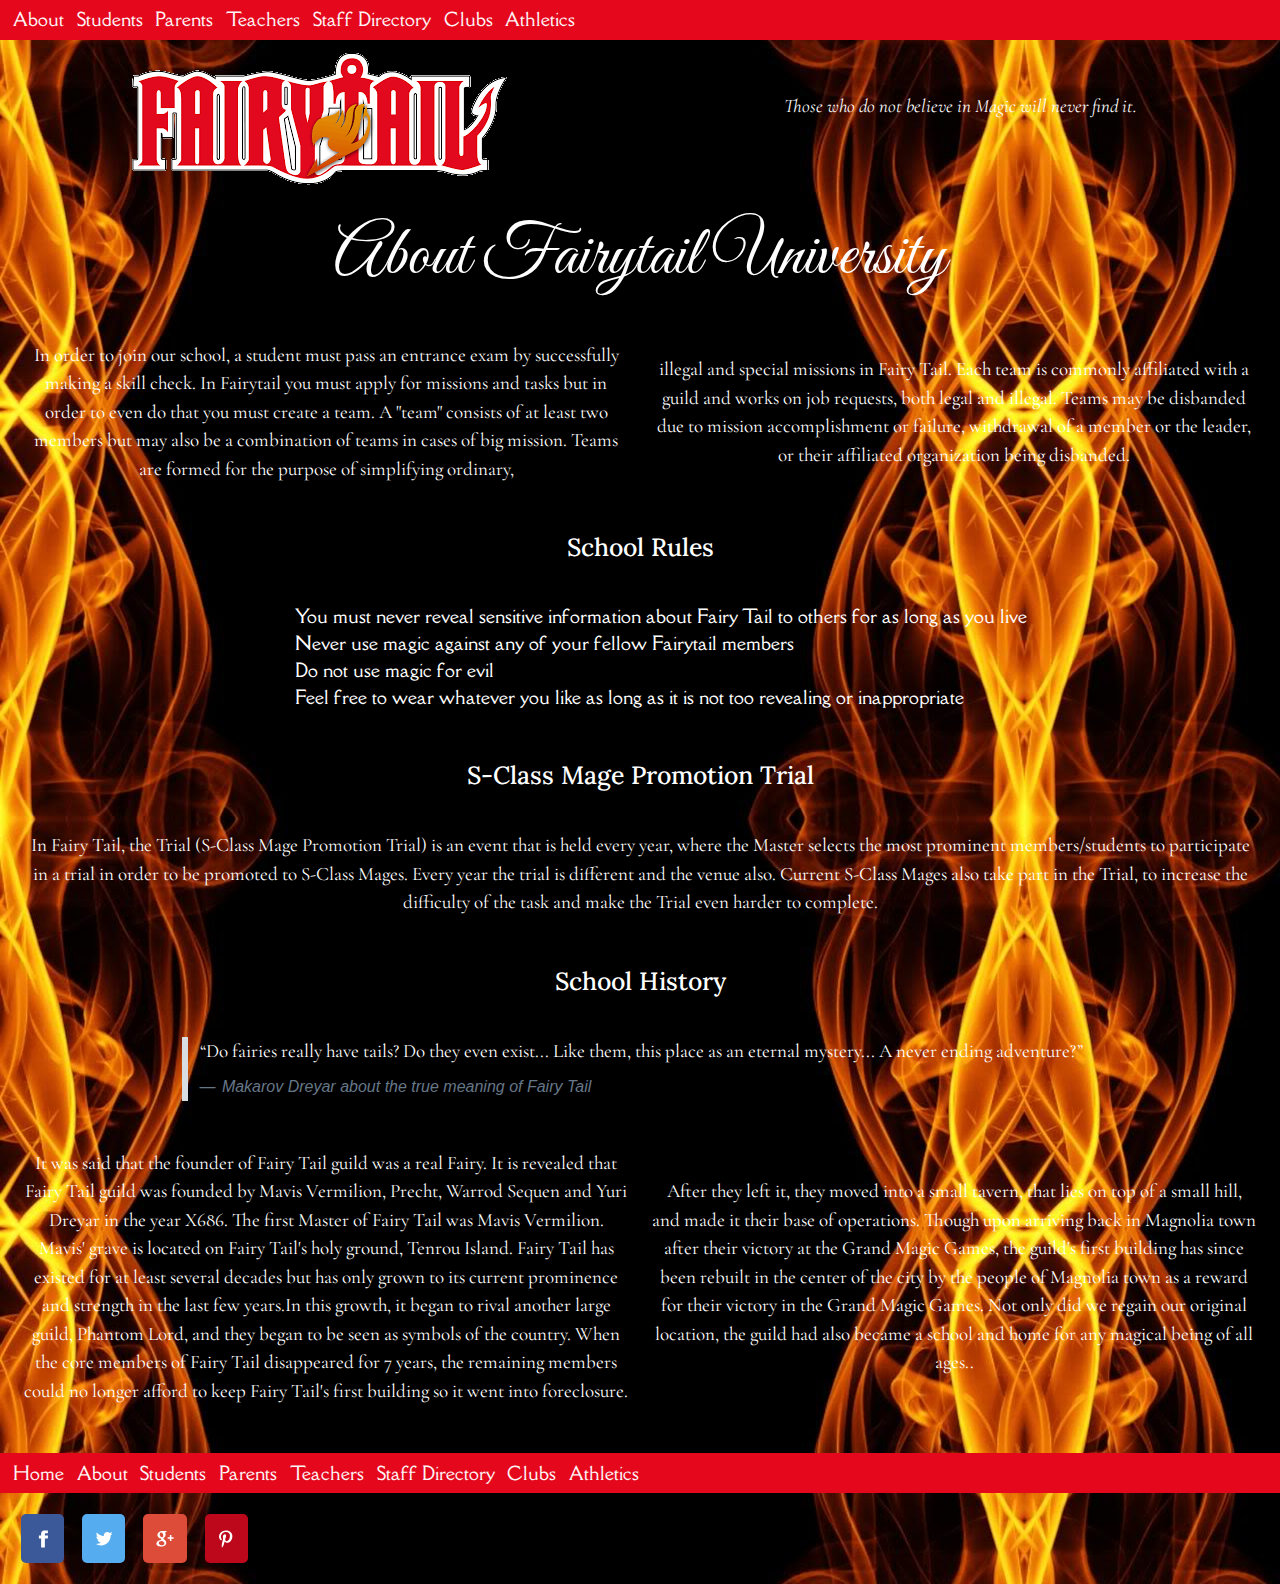
==== commit 455b2e25: "Add files via upload" ====
--- a/about.html
+++ b/about.html
@@ -7,7 +7,7 @@
   <meta name="viewport" content="width=device-width, initial-scale=1">
 
   <!-- page title -->
-  <title>Fairytail University</title>
+  <title>Fairytail University-about us</title>
 
   <!-- styles -->
   <link href="https://fonts.googleapis.com/css?family=Great+Vibes" rel="stylesheet">
@@ -16,132 +16,198 @@
   <link href="https://fonts.googleapis.com/css?family=Lora" rel="stylesheet">
   <link href="https://fonts.googleapis.com/css?family=Handlee" rel="stylesheet">
   <link href="https://fonts.googleapis.com/css?family=Ruslan+Display" rel="stylesheet">
-  <link rel="stylesheet" href="css/odin-0.10.2.css">
+  <link href="https://fonts.googleapis.com/css?family=Courgette" rel="stylesheet">
+  <link href="https://fonts.googleapis.com/css?family=Cormorant+Garamond" rel="stylesheet">
+  <link rel="stylesheet" href="css/odin-0.10.4.css">
   <link rel="stylesheet" href="css/main.css">
   <link rel="stylesheet" href="css/owl.carousel.min.css">
   <link rel="stylesheet" href="css/owl.theme.default.min.css">
   <link rel="stylesheet" href="css/font-awesome.min.css">
 </head>
 
-  <body>
+<body>
 
     <!-- start making your grid here -->
   <header>
     <nav class="navbar navbar-slideout-md">
        <button class="menu-toggle" aria-label="Toggle navigation">&#9776;</button>
 
-       <div class="navbar-menu">
-         <button class="menu-dismiss" aria-label="Dismiss navigation">&times;</button>
+      <div class="navbar-menu">
+       <button class="menu-dismiss" aria-label="Dismiss navigation">&times;</button>
         <ul>
           <li><a href="about.html">About</a></li>
           <li><a href="students.html">Students</a></li>
           <li><a href="parents.html">Parents</a></li>
           <li><a href="teachers.html">Teachers</a></li>
+          <li><a href="directory.html">Staff Directory</a></li>
           <li><a href="clubs.html">Clubs</a></li>
           <li><a href="athletics.html">Athletics</a></li>
         </ul>
       <div>
     </nav>
-    <div class="row">
-      <div class="col-sm-6 center-vertical center-horizontal">
+
+    <div class="row">
+       <div class="col-sm-6 center-vertical center-horizontal">
         <a href="index.html"><img class="center" src="img/logo1.png" alt="logo1.png"></a>
-      </div>
-
-      <div class="col-sm-6 center-vertical center-horizontal">
-        <p>Those who do not believe in Magic will never find it.</p>
-      </div>
-
-
-    <div class="col-sm-12 center-horizontal center-vertical">
-         <h2>About Fairytail University</h2>
-      </div>
-
-
-<p>In order to join our school, a student must pass an entrance exam by successfully making a skill check. In Fairytail you must apply for missions and tasks but in order to even do that you must create a team.
-A "team" consists of at least two members but may also be a combination of teams in cases of big mission. Teams are formed for the purpose of simplifying ordinary, illegal and special missions in Fairy Tail. Each team is commonly affiliated with a guild and works on job requests, both legal and illegal. Teams may be disbanded due to mission accomplishment or failure, withdrawal of a member or the leader, or their affiliated organization being disbanded. </p>
-
-<div class="col-sm-12 center-horizontal center-vertical">
-       <h3>School Rules</h3>
-     </div>
-
-     <div class="col-sm-12 center-horizontal center-vertical">
+       </div>
+
+      <div class="col-sm-6 center-vertical center-horizontal">
+        <p><i>Those who do not believe in Magic will never find it.</i></p>
+      </div>
+    </div>
+  </header>
+
+  <main>
+    <div class="row">
+      <div class="col-sm-12 center-vertical center-horizontal">
+        <h1>About Fairytail University</h1>
+      </div>
+    </div>
+
+    <div class="row">
+      <div class="col-sm-6 center-vertical center-horizontal">
+        <p>In order to join our school, a student must pass an entrance exam by successfully making a skill check. In Fairytail you must apply for missions and tasks but in order to even do that you must create a team.
+           A "team" consists of at least two members but may also be a combination of teams in cases of big mission.
+           Teams are formed for the purpose of simplifying ordinary,</p>
+      </div>
+
+      <div class="col-sm-6 center-vertical center-horizontal">
+        <p> illegal and special missions in Fairy Tail. Each team is commonly affiliated with a guild and works on job requests, both legal and illegal. Teams
+            may be disbanded due to mission accomplishment or failure, withdrawal of a member or the leader, or their
+            affiliated organization being disbanded.</p>
+      </div>
+    </div>
+
+    <div class="row">
+      <div class="col-sm-12 center-horizontal center-vertical">
+        <h4>School Rules</h4>
+      </div>
+    </div>
+
+    <div class="row">
+      <div class="col-sm-12 center-horizontal center-vertical">
             <ul>
               <li>You must never reveal sensitive information about Fairy Tail to others for as long as you live</li>
               <li>Never use magic against any of your fellow Fairytail members</li>
               <li>Do not use magic for evil</li>
               <li>Feel free to wear whatever you like as long as it is not too revealing or inappropriate</li>
             </ul>
-          </div>
-
-<div class="col-sm-12 center-horizontal center-vertical">
-      <h3>S-Class Mage Promotion Trial</h3>
-</div>
-      <p>In Fairy Tail, the Trial (S-Class Mage Promotion Trial) is an event that is held every year, where the Master selects the most prominent members/students to participate in a trial in order to be promoted to S-Class Mages. Every year the trial is different and the venue also. Current S-Class Mages also take part in the Trial, to increase the difficulty of the task and make the Trial even harder to complete. </p>
-
-
-<div class="col-sm-12 center-horizontal center-vertical">
-<h3>School History</h3>
-</div>
-<p>
-“	Do fairies really have tails? Do they even exist... Like them, this place as an eternal mystery... A never ending adventure?	”
-—Makarov Dreyar about the true meaning of Fairy Tail
-It was said that the founder of Fairy Tail guild was a real Fairy. It is revealed that Fairy Tail guild was founded by Mavis Vermilion, Precht, Warrod Sequen and Yuri Dreyar in the year X686. The first Master of Fairy Tail was Mavis Vermilion. Mavis' grave is located on Fairy Tail's holy ground, Tenrou Island.
-Fairy Tail has existed for at least several decades but has only grown to its current prominence and strength in the last few years. In this growth, it began to rival another large guild, Phantom Lord, and they began to be seen as symbols of the country.  When the core members of Fairy Tail disappeared for 7 years, the remaining members could no longer afford to keep Fairy Tail's first building so it went into foreclosure. After they left it, they moved into a small tavern, that lies on top of a small hill, and made it their base of operations. Though upon arriving back in Magnolia town after their victory at the Grand Magic Games, the guild's first building has since been rebuilt in the center of the city by the people of Magnolia town as a reward for their victory in the Grand Magic Games. Not only did we regain our original location, the guild had also became a school and home for any magical being of all ages..</p>
-
-<nav class="navbar navbar-slideout-md">
-  <button class="menu-toggle" aria-label="Toggle navigation">&#9776;</button>
-
-  <div class="navbar-menu">
-    <button class="menu-dismiss" aria-label="Dismiss navigation">&times;</button>
-      <ul>
-        <li><a href="index.html">Home</a></li>
-        <li><a href="about.html">About</a></li>
-        <li><a href="students.html">Students</a></li>
-        <li><a href="parents.html">Parents</a></li>
-        <li><a href="teachers.html">Teachers</a></li>
-        <li><a href="clubs.html">Clubs</a></li>
-        <li><a href="athletics.html">Athletics</a></li>
-      </ul>
-    </div>
-  </nav>
-
-
-  <div class="row">
-  <!-- Sharingbutton Facebook -->
-  <div class="col-sm-3 center-vertical">
-  <a class="resp-sharing-button__link" href="https://facebook.com/sharer/sharer.php?u=http%3A%2F%2Fsharingbuttons.io" target="_blank" aria-label="">
-  <div class="resp-sharing-button resp-sharing-button--facebook resp-sharing-button--small"><div aria-hidden="true" class="resp-sharing-button__icon resp-sharing-button__icon--solid">
-    <svg xmlns="http://www.w3.org/2000/svg" viewBox="0 0 24 24"><path d="M18.77 7.46H14.5v-1.9c0-.9.6-1.1 1-1.1h3V.5h-4.33C10.24.5 9.5 3.44 9.5 5.32v2.15h-3v4h3v12h5v-12h3.85l.42-4z"/></svg>
-    </div>
-  </div>
-  </a>
-
-  <!-- Sharingbutton Twitter -->
-  <div class="col-sm-3 center-vertical">
-  <a class="resp-sharing-button__link" href="https://twitter.com/intent/tweet/?text=Super%20fast%20and%20easy%20Social%20Media%20Sharing%20Buttons.%20No%20JavaScript.%20No%20tracking.&amp;url=http%3A%2F%2Fsharingbuttons.io" target="_blank" aria-label="">
-  <div class="resp-sharing-button resp-sharing-button--twitter resp-sharing-button--small"><div aria-hidden="true" class="resp-sharing-button__icon resp-sharing-button__icon--solid">
-    <svg xmlns="http://www.w3.org/2000/svg" viewBox="0 0 24 24"><path d="M23.44 4.83c-.8.37-1.5.38-2.22.02.93-.56.98-.96 1.32-2.02-.88.52-1.86.9-2.9 1.1-.82-.88-2-1.43-3.3-1.43-2.5 0-4.55 2.04-4.55 4.54 0 .36.03.7.1 1.04-3.77-.2-7.12-2-9.36-4.75-.4.67-.6 1.45-.6 2.3 0 1.56.8 2.95 2 3.77-.74-.03-1.44-.23-2.05-.57v.06c0 2.2 1.56 4.03 3.64 4.44-.67.2-1.37.2-2.06.08.58 1.8 2.26 3.12 4.25 3.16C5.78 18.1 3.37 18.74 1 18.46c2 1.3 4.4 2.04 6.97 2.04 8.35 0 12.92-6.92 12.92-12.93 0-.2 0-.4-.02-.6.9-.63 1.96-1.22 2.56-2.14z"/></svg>
-    </div>
-  </div>
-  </a>
-
-  <!-- Sharingbutton Google+ -->
-  <div class="col-sm-3 center-vertical">
-  <a class="resp-sharing-button__link" href="https://plus.google.com/share?url=http%3A%2F%2Fsharingbuttons.io" target="_blank" aria-label="">
-  <div class="resp-sharing-button resp-sharing-button--google resp-sharing-button--small"><div aria-hidden="true" class="resp-sharing-button__icon resp-sharing-button__icon--solid">
-    <svg xmlns="http://www.w3.org/2000/svg" viewBox="0 0 24 24"><path d="M11.37 12.93c-.73-.52-1.4-1.27-1.4-1.5 0-.43.03-.63.98-1.37 1.23-.97 1.9-2.23 1.9-3.57 0-1.22-.36-2.3-1-3.05h.5c.1 0 .2-.04.28-.1l1.36-.98c.16-.12.23-.34.17-.54-.07-.2-.25-.33-.46-.33H7.6c-.66 0-1.34.12-2 .35-2.23.76-3.78 2.66-3.78 4.6 0 2.76 2.13 4.85 5 4.9-.07.23-.1.45-.1.66 0 .43.1.83.33 1.22h-.08c-2.72 0-5.17 1.34-6.1 3.32-.25.52-.37 1.04-.37 1.56 0 .5.13.98.38 1.44.6 1.04 1.84 1.86 3.55 2.28.87.23 1.82.34 2.8.34.88 0 1.7-.1 2.5-.34 2.4-.7 3.97-2.48 3.97-4.54 0-1.97-.63-3.15-2.33-4.35zm-7.7 4.5c0-1.42 1.8-2.68 3.9-2.68h.05c.45 0 .9.07 1.3.2l.42.28c.96.66 1.6 1.1 1.77 1.8.05.16.07.33.07.5 0 1.8-1.33 2.7-3.96 2.7-1.98 0-3.54-1.23-3.54-2.8zM5.54 3.9c.33-.38.75-.58 1.23-.58h.05c1.35.05 2.64 1.55 2.88 3.35.14 1.02-.08 1.97-.6 2.55-.32.37-.74.56-1.23.56h-.03c-1.32-.04-2.63-1.6-2.87-3.4-.13-1 .08-1.92.58-2.5zM23.5 9.5h-3v-3h-2v3h-3v2h3v3h2v-3h3"/></svg>
-    </div>
-  </div>
-  </a>
-
-  <!-- Sharingbutton Pinterest -->
-  <div class="col-sm-3 center-vertical">
-  <a class="resp-sharing-button__link" href="https://pinterest.com/pin/create/button/?url=http%3A%2F%2Fsharingbuttons.io&amp;media=http%3A%2F%2Fsharingbuttons.io&amp;description=Super%20fast%20and%20easy%20Social%20Media%20Sharing%20Buttons.%20No%20JavaScript.%20No%20tracking." target="_blank" aria-label="">
-  <div class="resp-sharing-button resp-sharing-button--pinterest resp-sharing-button--small"><div aria-hidden="true" class="resp-sharing-button__icon resp-sharing-button__icon--solid">
-    <svg xmlns="http://www.w3.org/2000/svg" viewBox="0 0 24 24"><path d="M12.14.5C5.86.5 2.7 5 2.7 8.75c0 2.27.86 4.3 2.7 5.05.3.12.57 0 .66-.33l.27-1.06c.1-.32.06-.44-.2-.73-.52-.62-.86-1.44-.86-2.6 0-3.33 2.5-6.32 6.5-6.32 3.55 0 5.5 2.17 5.5 5.07 0 3.8-1.7 7.02-4.2 7.02-1.37 0-2.4-1.14-2.07-2.54.4-1.68 1.16-3.48 1.16-4.7 0-1.07-.58-1.98-1.78-1.98-1.4 0-2.55 1.47-2.55 3.42 0 1.25.43 2.1.43 2.1l-1.7 7.2c-.5 2.13-.08 4.75-.04 5 .02.17.22.2.3.1.14-.18 1.82-2.26 2.4-4.33.16-.58.93-3.63.93-3.63.45.88 1.8 1.65 3.22 1.65 4.25 0 7.13-3.87 7.13-9.05C20.5 4.15 17.18.5 12.14.5z"/></svg>
-    </div>
-  </div>
-  </a>
+      </div>
+    </div>
+
+    <div class="row">
+      <div class="col-sm-12 center-horizontal center-vertical">
+            <h4>S-Class Mage Promotion Trial</h4>
+      </div>
+    </div>
+
+    <div class="row">
+      <div class="col-sm-12 center-horizontal center-vertical">
+            <p>In Fairy Tail, the Trial (S-Class Mage Promotion Trial) is an event that is
+              held every year, where the Master selects the most prominent members/students to participate
+              in a trial in order to be promoted to S-Class Mages. Every year the trial is different and the venue also.
+              Current S-Class Mages also take part in the Trial, to increase the difficulty of the task and make the Trial
+              even harder to complete. </p>
+      </div>
+    </div>
+
+    <div class="row">
+      <div class="col-sm-12 center-horizontal center-vertical">
+            <h4>School History</h4>
+      </div>
+    </div>
+
+    <div class="row">
+      <div class="col-sm-12 center-vertical center-horizontal">
+
+      <blockquote>
+           <p>“Do fairies really have tails? Do they even exist... Like them, this place as an eternal mystery... A never ending adventure?”</p>
+           <cite>Makarov Dreyar about the true meaning of Fairy Tail</cite>
+      </blockquote>
+      </div>
+    </div>
+
+    <div class="row">
+      <div class="col-sm-6 center-vertical center-horizontal">
+            <p>
+            It was said that the founder of Fairy Tail guild was a real Fairy. It is revealed that Fairy Tail guild was founded by Mavis Vermilion,
+             Precht, Warrod Sequen and Yuri Dreyar in the year X686. The first Master of Fairy Tail was Mavis Vermilion. Mavis' grave is located on
+             Fairy Tail's holy ground, Tenrou Island. Fairy Tail has existed for at least several decades but has only grown to its current prominence
+            and strength in the last few years.In this growth, it began to rival another large guild, Phantom Lord, and they
+             began to be seen as symbols of the country. When the core members of Fairy Tail disappeared for 7 years, the remaining members could no longer afford to keep Fairy Tail's first
+             building so it went into foreclosure.</p>
+      </div>
+
+     <div class="col-sm-6 center-vertical center-horizontal">
+       <p>
+        After they left it, they moved into a small tavern, that lies on top of a small hill, and made
+       it their base of operations. Though upon arriving back in Magnolia town after their victory at the Grand Magic Games, the guild's
+       first building has since been rebuilt in the center of the city by the people of Magnolia town as a reward for their victory in the
+        Grand Magic Games. Not only did we regain our original location, the guild had also became a school and home for any magical being
+        of all ages..</p>
+      </div>
+    </div>
+  </main>
+
+    <footer>
+      <div class="row">
+      <nav class="navbar navbar-slideout-md">
+         <button class="menu-toggle" aria-label="Toggle navigation">&#9776;</button>
+
+         <div class="navbar-menu">
+           <button class="menu-dismiss" aria-label="Dismiss navigation">&times;</button>
+          <ul>
+            <li><a href="index.html">Home</a></li>
+            <li><a href="about.html">About</a></li>
+            <li><a href="students.html">Students</a></li>
+            <li><a href="parents.html">Parents</a></li>
+            <li><a href="teachers.html">Teachers</a></li>
+            <li><a href="directory.html">Staff Directory</a></li>
+            <li><a href="clubs.html">Clubs</a></li>
+            <li><a href="athletics.html">Athletics</a></li>
+          </ul>
+        <div>
+      </nav>
+      </div>
+
+        <div class="row">
+        <!-- Sharingbutton Facebook -->
+        <div class="col-sm-3 center-vertical">
+        <a class="resp-sharing-button__link" href="https://facebook.com/sharer/sharer.php?u=http%3A%2F%2Fsharingbuttons.io" target="_blank" aria-label="">
+        <div class="resp-sharing-button resp-sharing-button--facebook resp-sharing-button--small"><div aria-hidden="true" class="resp-sharing-button__icon resp-sharing-button__icon--solid">
+          <svg xmlns="http://www.w3.org/2000/svg" viewBox="0 0 24 24"><path d="M18.77 7.46H14.5v-1.9c0-.9.6-1.1 1-1.1h3V.5h-4.33C10.24.5 9.5 3.44 9.5 5.32v2.15h-3v4h3v12h5v-12h3.85l.42-4z"/></svg>
+          </div>
+        </div>
+        </a>
+
+        <!-- Sharingbutton Twitter -->
+        <div class="col-sm-3 center-vertical">
+        <a class="resp-sharing-button__link" href="https://twitter.com/intent/tweet/?text=Super%20fast%20and%20easy%20Social%20Media%20Sharing%20Buttons.%20No%20JavaScript.%20No%20tracking.&amp;url=http%3A%2F%2Fsharingbuttons.io" target="_blank" aria-label="">
+        <div class="resp-sharing-button resp-sharing-button--twitter resp-sharing-button--small"><div aria-hidden="true" class="resp-sharing-button__icon resp-sharing-button__icon--solid">
+          <svg xmlns="http://www.w3.org/2000/svg" viewBox="0 0 24 24"><path d="M23.44 4.83c-.8.37-1.5.38-2.22.02.93-.56.98-.96 1.32-2.02-.88.52-1.86.9-2.9 1.1-.82-.88-2-1.43-3.3-1.43-2.5 0-4.55 2.04-4.55 4.54 0 .36.03.7.1 1.04-3.77-.2-7.12-2-9.36-4.75-.4.67-.6 1.45-.6 2.3 0 1.56.8 2.95 2 3.77-.74-.03-1.44-.23-2.05-.57v.06c0 2.2 1.56 4.03 3.64 4.44-.67.2-1.37.2-2.06.08.58 1.8 2.26 3.12 4.25 3.16C5.78 18.1 3.37 18.74 1 18.46c2 1.3 4.4 2.04 6.97 2.04 8.35 0 12.92-6.92 12.92-12.93 0-.2 0-.4-.02-.6.9-.63 1.96-1.22 2.56-2.14z"/></svg>
+          </div>
+        </div>
+        </a>
+
+        <!-- Sharingbutton Google+ -->
+        <div class="col-sm-3 center-vertical">
+        <a class="resp-sharing-button__link" href="https://plus.google.com/share?url=http%3A%2F%2Fsharingbuttons.io" target="_blank" aria-label="">
+        <div class="resp-sharing-button resp-sharing-button--google resp-sharing-button--small"><div aria-hidden="true" class="resp-sharing-button__icon resp-sharing-button__icon--solid">
+          <svg xmlns="http://www.w3.org/2000/svg" viewBox="0 0 24 24"><path d="M11.37 12.93c-.73-.52-1.4-1.27-1.4-1.5 0-.43.03-.63.98-1.37 1.23-.97 1.9-2.23 1.9-3.57 0-1.22-.36-2.3-1-3.05h.5c.1 0 .2-.04.28-.1l1.36-.98c.16-.12.23-.34.17-.54-.07-.2-.25-.33-.46-.33H7.6c-.66 0-1.34.12-2 .35-2.23.76-3.78 2.66-3.78 4.6 0 2.76 2.13 4.85 5 4.9-.07.23-.1.45-.1.66 0 .43.1.83.33 1.22h-.08c-2.72 0-5.17 1.34-6.1 3.32-.25.52-.37 1.04-.37 1.56 0 .5.13.98.38 1.44.6 1.04 1.84 1.86 3.55 2.28.87.23 1.82.34 2.8.34.88 0 1.7-.1 2.5-.34 2.4-.7 3.97-2.48 3.97-4.54 0-1.97-.63-3.15-2.33-4.35zm-7.7 4.5c0-1.42 1.8-2.68 3.9-2.68h.05c.45 0 .9.07 1.3.2l.42.28c.96.66 1.6 1.1 1.77 1.8.05.16.07.33.07.5 0 1.8-1.33 2.7-3.96 2.7-1.98 0-3.54-1.23-3.54-2.8zM5.54 3.9c.33-.38.75-.58 1.23-.58h.05c1.35.05 2.64 1.55 2.88 3.35.14 1.02-.08 1.97-.6 2.55-.32.37-.74.56-1.23.56h-.03c-1.32-.04-2.63-1.6-2.87-3.4-.13-1 .08-1.92.58-2.5zM23.5 9.5h-3v-3h-2v3h-3v2h3v3h2v-3h3"/></svg>
+          </div>
+        </div>
+        </a>
+
+        <!-- Sharingbutton Pinterest -->
+        <div class="col-sm-3 center-vertical">
+        <a class="resp-sharing-button__link" href="https://pinterest.com/pin/create/button/?url=http%3A%2F%2Fsharingbuttons.io&amp;media=http%3A%2F%2Fsharingbuttons.io&amp;description=Super%20fast%20and%20easy%20Social%20Media%20Sharing%20Buttons.%20No%20JavaScript.%20No%20tracking." target="_blank" aria-label="">
+        <div class="resp-sharing-button resp-sharing-button--pinterest resp-sharing-button--small"><div aria-hidden="true" class="resp-sharing-button__icon resp-sharing-button__icon--solid">
+          <svg xmlns="http://www.w3.org/2000/svg" viewBox="0 0 24 24"><path d="M12.14.5C5.86.5 2.7 5 2.7 8.75c0 2.27.86 4.3 2.7 5.05.3.12.57 0 .66-.33l.27-1.06c.1-.32.06-.44-.2-.73-.52-.62-.86-1.44-.86-2.6 0-3.33 2.5-6.32 6.5-6.32 3.55 0 5.5 2.17 5.5 5.07 0 3.8-1.7 7.02-4.2 7.02-1.37 0-2.4-1.14-2.07-2.54.4-1.68 1.16-3.48 1.16-4.7 0-1.07-.58-1.98-1.78-1.98-1.4 0-2.55 1.47-2.55 3.42 0 1.25.43 2.1.43 2.1l-1.7 7.2c-.5 2.13-.08 4.75-.04 5 .02.17.22.2.3.1.14-.18 1.82-2.26 2.4-4.33.16-.58.93-3.63.93-3.63.45.88 1.8 1.65 3.22 1.65 4.25 0 7.13-3.87 7.13-9.05C20.5 4.15 17.18.5 12.14.5z"/></svg>
+          </div>
+        </div>
+        </a>
+      </footer>
+
 
       <!-- include any javascript below this line -->
   <script src="https://code.jquery.com/jquery-2.2.4.js"></script>
--- a/css/odin-0.10.4.css
+++ b/css/odin-0.10.4.css
@@ -0,0 +1,1571 @@
+/*! odin-0.10.1.css | MIT License | https://github.com/joncoop/odin */
+/* ==========================================================================
+   Resets
+   ========================================================================== */
+/**
+ * Set box-sizing to border-box for all elements.
+ *
+ * Technique from:
+ * https://css-tricks.com/box-sizing/
+ */
+html, body {
+  box-sizing: border-box;
+  height: 100%;
+}
+
+*, *:before, *:after {
+  box-sizing: inherit;
+  /*  */
+}
+
+/**
+ * Remove the margin on the body.
+ */
+body {
+  margin: 0;
+}
+
+/* ==========================================================================
+   The Grid
+   ========================================================================== */
+/**
+ * The grid is based upon rows using flexbox.
+ */
+.row {
+  display: flex;
+  flex-direction: row;
+  flex-wrap: wrap;
+}
+
+/**
+ * Apply default stying to all elements in a row.
+ *
+ * This is a bit hackish. I'm assuming only columns will be direct decendants
+ * of a row. This syntax just saves some typing.
+ */
+.row > * {
+  padding: 12px;
+  position: relative;
+  width: 100%;
+  /* why is this here? */
+}
+
+/**
+ * Allow for gutters between columns to be adjusted.
+ */
+.row.gutter-default > * {
+  padding: 12px;
+}
+
+.row.gutter-double > * {
+  padding: 24px;
+}
+
+.row.gutter-none > * {
+  padding: 0;
+}
+
+/**
+ * Base column classes.
+ */
+.col-xs-1 {
+  width: 8.333333%;
+}
+
+.col-xs-2 {
+  width: 16.666666%;
+}
+
+.col-xs-3 {
+  width: 25%;
+}
+
+.col-xs-4 {
+  width: 33.333333%;
+}
+
+.col-xs-5 {
+  width: 41.666666%;
+}
+
+.col-xs-6 {
+  width: 50%;
+}
+
+.col-xs-7 {
+  width: 58.333333%;
+}
+
+.col-xs-8 {
+  width: 66.666666%;
+}
+
+.col-xs-9 {
+  width: 75%;
+}
+
+.col-xs-10 {
+  width: 83.333333%;
+}
+
+.col-xs-11 {
+  width: 91.666666%;
+}
+
+.col-xs-12 {
+  width: 100%;
+}
+
+/**
+ * Responsive column classes for small viewports and up.
+ */
+@media (min-width: 480px) {
+  .col-sm-1 {
+    width: 8.333333%;
+  }
+
+  .col-sm-2 {
+    width: 16.666666%;
+  }
+
+  .col-sm-3 {
+    width: 25%;
+  }
+
+  .col-sm-4 {
+    width: 33.333333%;
+  }
+
+  .col-sm-5 {
+    width: 41.666666%;
+  }
+
+  .col-sm-6 {
+    width: 50%;
+  }
+
+  .col-sm-7 {
+    width: 58.333333%;
+  }
+
+  .col-sm-8 {
+    width: 66.666666%;
+  }
+
+  .col-sm-9 {
+    width: 75%;
+  }
+
+  .col-sm-10 {
+    width: 83.333333%;
+  }
+
+  .col-sm-11 {
+    width: 91.666666%;
+  }
+
+  .col-sm-12 {
+    width: 100%;
+  }
+}
+/**
+ * Responsive column classes for medium viewports and up.
+ */
+@media (min-width: 720px) {
+  .col-md-1 {
+    width: 8.333333%;
+  }
+
+  .col-md-2 {
+    width: 16.666666%;
+  }
+
+  .col-md-3 {
+    width: 25%;
+  }
+
+  .col-md-4 {
+    width: 33.333333%;
+  }
+
+  .col-md-5 {
+    width: 41.666666%;
+  }
+
+  .col-md-6 {
+    width: 50%;
+  }
+
+  .col-md-7 {
+    width: 58.333333%;
+  }
+
+  .col-md-8 {
+    width: 66.666666%;
+  }
+
+  .col-md-9 {
+    width: 75%;
+  }
+
+  .col-md-10 {
+    width: 83.333333%;
+  }
+
+  .col-md-11 {
+    width: 91.666666%;
+  }
+
+  .col-md-12 {
+    width: 100%;
+  }
+}
+/**
+ * Responsive column classes for large viewports and up.
+ */
+@media (min-width: 960px) {
+  .col-lg-1 {
+    width: 8.333333%;
+  }
+
+  .col-lg-2 {
+    width: 16.666666%;
+  }
+
+  .col-lg-3 {
+    width: 25%;
+  }
+
+  .col-lg-4 {
+    width: 33.333333%;
+  }
+
+  .col-lg-5 {
+    width: 41.666666%;
+  }
+
+  .col-lg-6 {
+    width: 50%;
+  }
+
+  .col-lg-7 {
+    width: 58.333333%;
+  }
+
+  .col-lg-8 {
+    width: 66.666666%;
+  }
+
+  .col-lg-9 {
+    width: 75%;
+  }
+
+  .col-lg-10 {
+    width: 83.333333%;
+  }
+
+  .col-lg-11 {
+    width: 91.666666%;
+  }
+
+  .col-lg-12 {
+    width: 100%;
+  }
+}
+/**
+ * Reverse the order of columns within a row.
+ */
+.reverse {
+  flex-direction: row-reverse;
+  flex-wrap: wrap-reverse;
+}
+
+@media (max-width: 479px) {
+  .reverse-xs {
+    flex-direction: row-reverse;
+    flex-wrap: wrap-reverse;
+  }
+}
+@media (min-width: 480px) and (max-width: 719px) {
+  .reverse-sm {
+    flex-direction: row-reverse;
+    flex-wrap: wrap-reverse;
+  }
+}
+@media (min-width: 720px) and (max-width: 959px) {
+  .reverse-md {
+    flex-direction: row-reverse;
+    flex-wrap: wrap-reverse;
+  }
+}
+@media (min-width: 960px) {
+  .reverse-lg {
+    flex-direction: row-reverse;
+    flex-wrap: wrap-reverse;
+  }
+}
+/**
+ * The .show-gridlines class can be applied to the body or any other element
+ * that contains rows. Gridlines aren't intended to be applied to final layouts,
+ * but they can be quite useful when creating the initial grid or debugging.
+ */
+.show-gridlines .row > * {
+  border: 1px solid #bbb;
+}
+
+/* ==========================================================================
+   Containers
+   ========================================================================== */
+/**
+* Center container classes and give a little paddinn on the sides to keep
+* content from touching the edge of small screens.
+*/
+.container-sm,
+.container-md,
+.container-lg,
+.container-xl {
+  margin: 0 auto;
+  padding: 0 0.6rem;
+}
+
+/**
+ * Fluid containers expand to the max-width if space is available. Otherwise,
+ * they expand to the browser width.
+ *
+ * TODO: Create fixed-width responsive containers that snap to viewport
+ *       breakpoints.
+ */
+.container-sm {
+  max-width: 480px;
+}
+
+.container-md {
+  max-width: 720px;
+}
+
+.container-lg {
+  max-width: 960px;
+}
+
+.container-xl {
+  max-width: 1200px;
+}
+
+/* ==========================================================================
+   Navbar
+   ========================================================================== */
+.navbar {
+  align-items: center;
+  background-color: #d8dde2;
+  display: flex;
+  justify-content: space-between;
+  padding: 0 0.4rem;
+}
+
+.navbar-menu {
+  display: flex;
+  position: relative;
+  z-index: 998;
+  /* make sure the menu stays in front of all other content */
+}
+
+.navbar-spread {
+  display: block;
+}
+
+.navbar-spread .navbar-menu {
+  display: block;
+}
+
+.navbar-spread .navbar-menu ul {
+  display: flex;
+  justify-content: space-around;
+}
+
+.navbar ul {
+  display: flex;
+  list-style: none;
+  margin: 0;
+  padding: 0;
+}
+
+.navbar li {
+  padding: 0.4rem;
+}
+
+.navbar a:link,
+.navbar a:visited {
+  display: block;
+  text-decoration: none;
+}
+
+.navbar a:hover,
+.navbar a:active {
+  text-decoration: underline;
+}
+
+.navbar-brand {
+  color: #0f1113;
+  font-size: 2.0rem;
+  font-weight: 500;
+  margin: 0 auto 0 0;
+}
+
+.menu-toggle {
+  background-color: transparent;
+  border: none;
+  display: block;
+  font-size: 1.0rem;
+  /* http://stackoverflow.com/questions/29930933/absolute-positioned-item-in-a-flex-container-still-gets-considered-as-item-in-ie */
+  margin: 0 0.2rem 0 auto;
+  padding: 0.6rem 0;
+}
+
+.menu-dismiss {
+  background-color: transparent;
+  border: none;
+  color: #3a444e;
+  display: block;
+  font-size: 24px;
+  margin: 0.2rem;
+  right: 0;
+  padding: 0.2rem;
+  position: absolute;
+  top: 0;
+  z-index: 999;
+  /* make sure this is higher than the navbar-menu */
+}
+
+.navbar-slideout .navbar-menu,
+.navbar-slideout-xs .navbar-menu,
+.navbar-slideout-sm .navbar-menu,
+.navbar-slideout-md .navbar-menu,
+.navbar-slideout-lg .navbar-menu,
+.navbar-slideout-xl .navbar-menu {
+  background-color: #d8dde2;
+  display: block;
+  height: 100%;
+  left: -280px;
+  opacity: 0.96;
+  overflow: auto;
+  position: fixed;
+  top: 0;
+  transition: 0.4s;
+  width: 280px;
+}
+
+.navbar-slideout .navbar-menu ul,
+.navbar-slideout-xs .navbar-menu ul,
+.navbar-slideout-sm .navbar-menu ul,
+.navbar-slideout-md .navbar-menu ul,
+.navbar-slideout-lg .navbar-menu ul,
+.navbar-slideout-xl .navbar-menu ul {
+  flex-direction: column;
+}
+
+.navbar-slideout .menu-shown,
+.navbar-slideout-xs .menu-shown,
+.navbar-slideout-sm .menu-shown,
+.navbar-slideout-md .menu-shown,
+.navbar-slideout-lg .menu-shown,
+.navbar-slideout-xl .menu-shown {
+  left: 0;
+  transition: 0.4s;
+}
+
+@media (min-width: 480px) {
+  .navbar-slideout-sm .navbar-menu {
+    background-color: transparent;
+    height: auto;
+    overflow: auto;
+    position: static;
+    width: auto;
+  }
+
+  .navbar-slideout-sm .navbar-menu ul {
+    flex-direction: row;
+  }
+
+  .navbar-slideout-sm .menu-dismiss,
+  .navbar-slideout-sm .menu-toggle {
+    display: none;
+  }
+}
+@media (min-width: 720px) {
+  .navbar-slideout-md .navbar-menu {
+    background-color: transparent;
+    height: auto;
+    overflow: auto;
+    position: static;
+    width: auto;
+  }
+
+  .navbar-slideout-md .navbar-menu ul {
+    flex-direction: row;
+  }
+
+  .navbar-slideout-md .menu-dismiss,
+  .navbar-slideout-md .menu-toggle {
+    display: none;
+  }
+}
+@media (min-width: 960px) {
+  .navbar-slideout-lg .navbar-menu {
+    background-color: transparent;
+    height: auto;
+    overflow: auto;
+    position: static;
+    width: auto;
+  }
+
+  .navbar-slideout-lg .navbar-menu ul {
+    flex-direction: row;
+  }
+
+  .navbar-slideout-lg .menu-dismiss,
+  .navbar-slideout-lg .menu-toggle {
+    display: none;
+  }
+}
+/* ==========================================================================
+   Positioning
+   ========================================================================== */
+/**
+ * Utilities for horizontally and vertically centering elements.
+ */
+.center-vertical,
+.center-horizontal,
+.push-left,
+.push-right {
+  display: flex;
+}
+
+.center-vertical {
+  align-items: center;
+}
+
+.center-horizontal {
+  justify-content: center;
+}
+
+/**
+ * Push element to the right or left edge of other elements.
+ */
+.push-left {
+  justify-content: flex-start;
+}
+
+.push-right {
+  justify-content: flex-end;
+}
+
+/**
+ * Position elements in the corners of other elements.
+ */
+.upper-left,
+.upper-right,
+.lower-right,
+.lower-left {
+  position: absolute;
+}
+
+.upper-left,
+.gutter-default .upper-left {
+  top: 12px;
+  left: 12px;
+}
+
+.gutter-double .upper-left {
+  top: 24px;
+  left: 24px;
+}
+
+.gutter-none .upper-left {
+  top: 0;
+  left: 0;
+}
+
+.upper-right,
+.gutter-default .upper-right {
+  top: 12px;
+  right: 12px;
+}
+
+.gutter-double .upper-right {
+  top: 24px;
+  right: 24px;
+}
+
+.gutter-none .upper-right {
+  top: 0;
+  right: 0;
+}
+
+.lower-right,
+.gutter-default .lower-right {
+  bottom: 12px;
+  right: 12px;
+}
+
+.gutter-double .lower-right {
+  bottom: 24px;
+  right: 24px;
+}
+
+.gutter-none .lower-right {
+  bottom: 0;
+  right: 0;
+}
+
+.lower-left,
+.gutter-default .lower-left {
+  bottom: 12px;
+  left: 12px;
+}
+
+.gutter-double .lower-left {
+  bottom: 24px;
+  left: 24px;
+}
+
+.gutter-none .lower-left {
+  bottom: 0;
+  left: 0;
+}
+
+/**
+ * Utility classes for quicly applying floats to elements.
+ */
+.right {
+  float: right;
+  margin-left: 1.2rem;
+  margin-bottom: 1.2rem;
+}
+
+.left {
+  float: left;
+  margin-right: 1.2rem;
+  margin-bottom: 1.2rem;
+}
+
+.clear {
+  clear: both;
+}
+
+/**
+ * Center inline elements such as images.
+ */
+.center {
+  display: block;
+  margin: 0 auto;
+}
+
+/**
+ * Text alignment utilities.
+ */
+.text-left {
+  text-align: left;
+}
+
+.text-right {
+  text-align: right;
+}
+
+.text-center {
+  text-align: center;
+}
+
+.text-justify {
+  text-align: justify;
+}
+
+/* ==========================================================================
+   Responsive Utilities
+   ========================================================================== */
+/**
+ * Images, iframes, and video elements are responsive by default.
+ *
+ * TODO: Write classes that constrain responsive video and iframes to a fixed
+ *       aspect ratio.
+ */
+img,
+iframe,
+video {
+  max-width: 100%;
+}
+
+/**
+ * Hide content based on viewport
+ *
+ * The .hidden-*-down classes hide the element when the viewport is at the given
+ * breakpoint or smaller. For example, .hidden-sm-down hides an element on small,
+ * and extra-small viewports.
+ *
+ * The .hidden-*-up classes hide the element when the viewport is at the given
+ * breakpoint or wider.
+ */
+@media (max-width: 479px) {
+  .hide-xs-down {
+    display: none;
+  }
+}
+@media (max-width: 719px) {
+  .hide-sm-down {
+    display: none;
+  }
+}
+@media (max-width: 959px) {
+  .hide-md-down {
+    display: none;
+  }
+}
+@media (min-width: 480px) {
+  .hide-sm-up {
+    display: none;
+  }
+}
+@media (min-width: 720px) {
+  .hide-md-up {
+    display: none;
+  }
+}
+@media (min-width: 960px) {
+  .hide-lg-up {
+    display: none;
+  }
+}
+/* ==========================================================================
+   Typography
+   ========================================================================== */
+/**
+ * Apply default body styles.
+ */
+body {
+  background-color: #fdfdfd;
+  color: #111;
+  font-family: "Helvetica Neue", Helvetica, Arial, sans-serif;
+  font-size: 18px;
+  font-weight: 400;
+  line-height: 1.5;
+}
+
+/**
+ * Apply default heading styles.
+ */
+h1,
+h2,
+h3,
+h4,
+h5,
+h6 {
+  color: #3a444e;
+  font-weight: 500;
+  margin-top: 0rem;
+}
+
+h1 {
+  font-size: 4.0rem;
+  line-height: 4.5rem;
+  margin-bottom: 1.5rem;
+}
+
+h2 {
+  font-size: 2.555rem;
+  line-height: 3.25rem;
+  margin-bottom: 1.75rem;
+}
+
+h3 {
+  font-size: 2.0rem;
+  line-height: 2.5rem;
+  margin-bottom: 1.5rem;
+}
+
+h4 {
+  font-size: 1.555rem;
+  line-height: 2.0rem;
+  margin-bottom: 1.0rem;
+}
+
+h5 {
+  font-size: 1.333rem;
+  line-height: 1.75rem;
+  margin-bottom: 1.25rem;
+}
+
+h6 {
+  font-size: 1.111rem;
+  line-height: 1.75rem;
+  margin-bottom: 1.25rem;
+}
+
+/**
+ * Set vertical spacing for non-heading text elements.
+ */
+p,
+ul,
+ol,
+pre,
+table,
+blockquote {
+  margin-top: 0rem;
+  margin-bottom: 1.5rem;
+}
+
+ul ul,
+ol ol,
+ul ol,
+ol ul {
+  margin-top: 0rem;
+  margin-bottom: 0rem;
+}
+
+sub,
+sup {
+  line-height: 0;
+  position: relative;
+  vertical-align: baseline;
+}
+
+sup {
+  top: -0.5em;
+}
+
+sub {
+  bottom: -0.25em;
+}
+
+/**
+ * Make sure list indentation is consistent with other spacing.
+ */
+ol,
+ul {
+  margin-left: 18.0045px;
+  padding-left: 24px;
+}
+
+/**
+ * Unstyled lists.
+ */
+ol.list-unstyled,
+ul.list-unstyled {
+  list-style: none;
+  margin: 0;
+  padding: 0;
+}
+
+/**
+ * Style blockquotes and citations.
+ */
+blockquote {
+  border-left: 6px solid #d8dde2;
+  font-size: 1.333rem;
+  line-height: 1.75rem;
+  margin-left: 24px;
+  padding-left: 12px;
+}
+
+blockquote p:last-of-type {
+  margin-bottom: 0.5rem;
+}
+
+blockquote cite {
+  color: #678;
+  display: block;
+  font-size: 1.0rem;
+  font-style: italic;
+}
+
+blockquote cite::before {
+  content: "\2014 ";
+  margin-right: 0.4rem;
+  white-space: pre;
+}
+
+/**
+ * Make the weight of bold text relative to the base font-weight.
+ *
+ * In all likelihood this has no effect, but it might if a very light base
+ * font-weight is used.
+ */
+b,
+strong {
+  font-weight: bolder;
+}
+
+/**
+ * Make sure small text is rendered the same in all browsers.
+ */
+small {
+  font-size: 80%;
+}
+
+/**
+ * Set the highlight color.
+ */
+mark {
+  background-color: #ff8;
+}
+
+/**
+ * Get the code and code-like elements.
+ */
+code,
+kbd,
+samp {
+  color: #678;
+  font-family: monospace;
+  font-size: 1.0em;
+}
+
+/**
+ * Utilities for de-emphasizing text.
+ */
+.light {
+  color: #678;
+}
+
+/* ==========================================================================
+   Images
+   ========================================================================== */
+/**
+ * Remove the border on linked images in IE.
+ */
+img {
+  border-style: none;
+}
+
+/**
+ * Helper classes allow for rounded and circle images.
+ *
+ * These image styles can be used on elements other than images.
+ */
+.rounded {
+  border-radius: 0.4rem;
+}
+
+.circle {
+  border-radius: 50%;
+}
+
+/* ==========================================================================
+   Tables
+   ========================================================================== */
+/**
+ * Just a little basic table styling. Nothing too fancy.
+ */
+table.table-basic {
+  border-collapse: collapse;
+  color: #0f1113;
+}
+
+table.table-basic caption {
+  color: #0f1113;
+  font-size: 1.333rem;
+  font-weight: 500;
+  padding: 0.4rem;
+  text-align: center;
+}
+
+table.table-basic tfoot {
+  color: #3a444e;
+  font-size: 0.85rem;
+  font-style: italic;
+}
+
+table.table-basic tbody tr {
+  border-bottom: 1px solid #d8dde2;
+}
+
+table.table-basic td,
+table.table-basic th {
+  padding: 0.4rem 0.6rem;
+}
+
+table.table-basic th {
+  border-bottom: 1px solid #678;
+  border-top: 1px solid #678;
+  color: #3a444e;
+  font-weight: 500;
+}
+
+/**
+ * Make tables responsive.
+ *
+ * Technique from:
+ * http://allthingssmitty.com/2016/10/03/responsive-table-layout/
+ */
+table.table-stack {
+  width: 100%;
+}
+
+table.table-stack thead {
+  border: none;
+  clip: rect(0 0 0 0);
+  height: 1px;
+  margin: -1px;
+  overflow: hidden;
+  padding: 0;
+  position: absolute !important;
+  width: 1px;
+}
+
+table.table-stack tbody tr {
+  border: 1px solid #9eaab6;
+  display: block;
+  margin-bottom: 0.4rem;
+  padding: 0.4rem;
+}
+
+table.table-stack td {
+  display: block;
+  text-align: right;
+}
+
+table.table-stack td:before {
+  content: attr(aria-label);
+  float: left;
+  font-weight: 500;
+  color: #3a444e;
+}
+
+table.table-stack tfoot td {
+  display: block;
+  text-align: left;
+}
+
+@media (max-width: 479px) {
+  table.table-stack-xs {
+    width: 100%;
+  }
+
+  table.table-stack-xs thead {
+    border: none;
+    clip: rect(0 0 0 0);
+    height: 1px;
+    margin: -1px;
+    overflow: hidden;
+    padding: 0;
+    position: absolute !important;
+    width: 1px;
+  }
+
+  table.table-stack-xs tbody tr {
+    border: 1px solid #9eaab6;
+    display: block;
+    margin-bottom: 0.4rem;
+    padding: 0.4rem;
+  }
+
+  table.table-stack-xs td {
+    display: block;
+    text-align: right;
+  }
+
+  table.table-stack-xs td:before {
+    content: attr(aria-label);
+    float: left;
+    font-weight: 500;
+    color: #3a444e;
+  }
+
+  table.table-stack-xs tfoot td {
+    display: block;
+    text-align: left;
+  }
+}
+@media (max-width: 719px) {
+  table.table-stack-sm {
+    width: 100%;
+  }
+
+  table.table-stack-sm thead {
+    border: none;
+    clip: rect(0 0 0 0);
+    height: 1px;
+    margin: -1px;
+    overflow: hidden;
+    padding: 0;
+    position: absolute !important;
+    width: 1px;
+  }
+
+  table.table-stack-sm tbody tr {
+    border: 1px solid #9eaab6;
+    display: block;
+    margin-bottom: 0.4rem;
+    padding: 0.4rem;
+  }
+
+  table.table-stack-sm td {
+    display: block;
+    text-align: right;
+  }
+
+  table.table-stack-sm td:before {
+    content: attr(aria-label);
+    float: left;
+    font-weight: 500;
+    color: #3a444e;
+  }
+
+  table.table-stack-sm tfoot td {
+    display: block;
+    text-align: left;
+  }
+}
+@media (max-width: 959px) {
+  table.table-stack-md {
+    width: 100%;
+  }
+
+  table.table-stack-md thead {
+    border: none;
+    clip: rect(0 0 0 0);
+    height: 1px;
+    margin: -1px;
+    overflow: hidden;
+    padding: 0;
+    position: absolute !important;
+    width: 1px;
+  }
+
+  table.table-stack-md tbody tr {
+    border: 1px solid #9eaab6;
+    display: block;
+    margin-bottom: 0.4rem;
+    padding: 0.4rem;
+  }
+
+  table.table-stack-md td {
+    display: block;
+    text-align: right;
+  }
+
+  table.table-stack-md td:before {
+    content: attr(aria-label);
+    float: left;
+    font-weight: 500;
+    color: #3a444e;
+  }
+
+  table.table-stack-md tfoot td {
+    display: block;
+    text-align: left;
+  }
+}
+/**
+ * Utility classes to shade table rows.
+ */
+table.shade-even-rows tbody tr:nth-child(even) {
+  background-color: #d8dde2;
+}
+
+table.shade-odd-rows tbody tr:nth-child(odd) {
+  background-color: #d8dde2;
+}
+
+/* ==========================================================================
+   Buttons
+   ========================================================================== */
+.button-primary,
+.button-secondary,
+.button-info,
+.button-success,
+.button-warning,
+.button-danger,
+input[type="button"].button-primary,
+input[type="button"].button-secondary,
+input[type="button"].button-info,
+input[type="button"].button-success,
+input[type="button"].button-danger,
+input[type="button"].button-warning,
+input[type="submit"].button-primary,
+input[type="submit"].button-secondary,
+input[type="submit"].button-info,
+input[type="submit"].button-success,
+input[type="submit"].button-danger,
+input[type="submit"].button-warning {
+  border-radius: 3px;
+  display: inline-block;
+  font-family: "Helvetica Neue", Helvetica, Arial, sans-serif;
+  font-size: 18px;
+  line-height: 1.0;
+  margin: 0.3rem 0;
+  outline: 0;
+  padding: 0.6rem;
+  text-decoration: none;
+  vertical-align: middle;
+}
+
+.button-primary:focus,
+.button-secondary:focus,
+.button-info:focus,
+.button-success:focus,
+.button-warning:focus,
+.button-danger:focus,
+input[type="button"].button-primary:focus,
+input[type="button"].button-secondary:focus,
+input[type="button"].button-info:focus,
+input[type="button"].button-success:focus,
+input[type="button"].button-danger:focus,
+input[type="button"].button-warning:focus,
+input[type="submit"].button-primary:focus,
+input[type="submit"].button-secondary:focus,
+input[type="submit"].button-info:focus,
+input[type="submit"].button-success:focus,
+input[type="submit"].button-danger:focus,
+input[type="submit"].button-warning:focus {
+  box-shadow: 0 0 6px #678;
+}
+
+.button-primary:disabled,
+.button-secondary:disabled,
+.button-info:disabled,
+.button-success:disabled,
+.button-warning:disabled,
+.button-danger:disabled,
+input[type="button"]:disabled,
+input[type="submit"]:disabled {
+  color: #f2f2f2;
+  cursor: not-allowed;
+}
+
+.button-primary,
+.button-info,
+.button-success,
+.button-warning,
+.button-danger {
+  border: none;
+  color: #FFF;
+}
+
+.button-primary {
+  background-color: #678;
+}
+
+.button-primary:hover {
+  background-color: #5b6a79;
+}
+
+.button-primary:disabled {
+  background-color: #9eaab6;
+}
+
+.button-secondary {
+  background-color: #FFF;
+  border: 1px solid #9eaab6;
+  color: #3a444e;
+}
+
+.button-secondary:hover {
+  background-color: #f2f2f2;
+}
+
+.button-secondary:disabled {
+  background-color: #FFF;
+  color: #9eaab6;
+}
+
+.button-info {
+  background-color: #5be;
+}
+
+.button-info:hover {
+  background-color: #3eb2ec;
+}
+
+.button-info:disabled {
+  background-color: #b2e0f7;
+}
+
+.button-success {
+  background-color: #2c5;
+}
+
+.button-success:hover {
+  background-color: #1eb64c;
+}
+
+.button-success:disabled {
+  background-color: #6de792;
+}
+
+.button-warning {
+  background-color: #d82;
+}
+
+.button-warning:hover {
+  background-color: #c77a1f;
+}
+
+.button-warning:disabled {
+  background-color: #ebb87a;
+}
+
+.button-danger {
+  background-color: #c00;
+}
+
+.button-danger:hover {
+  background-color: #b30000;
+}
+
+.button-danger:disabled {
+  background-color: #ff6666;
+}
+
+.button-sm {
+  font-size: 0.8rem;
+  padding: 0.2rem;
+}
+
+.button-lg {
+  font-size: 2.0rem;
+  padding: 0.8rem;
+}
+
+/* ==========================================================================
+   Forms
+   ========================================================================== */
+/**
+ * Basic form styling.
+ *
+ * Nothing fancy here. Mostly just making sure styling is consistent across
+ * browsers.
+ */
+.form-basic input,
+.form-basic select,
+.form-basic textarea {
+  background-color: #FFF;
+  border: 1px solid #9eaab6;
+  color: #0f1113;
+  display: inline-block;
+  margin: 0.3rem 0;
+  padding: 0.2rem;
+  vertical-align: middle;
+}
+
+.form-basic input[type="checkbox"],
+.form-basic input[type="radio"] {
+  background-color: transparent;
+  margin: 0.3rem 0.3rem 0.3rem 0;
+  padding: 0;
+}
+
+.form-basic textarea {
+  min-height: 6.0rem;
+  resize: vertical;
+  vertical-align: top;
+}
+
+.form-basic input:focus,
+.form-basic select:focus,
+.form-basic textarea:focus {
+  box-shadow: 0 0 6px #678;
+  outline: 0;
+}
+
+.form-basic input[type="radio"]:focus,
+.form-basic input[type="checkbox"]:focus {
+  outline: 1px solid #9eaab6;
+}
+
+.form-basic input[disabled],
+.form-basic select[disabled],
+.form-basic textarea[disabled] {
+  cursor: not-allowed;
+  background-color: #d8dde2;
+}
+
+.form-basic input[readonly],
+.form-basic select[readonly],
+.form-basic textarea[readonly] {
+  cursor: not-allowed;
+  background-color: #d8dde2;
+}
+
+.form-basic input:focus:invalid,
+.form-basic textarea:focus:invalid,
+.form-basic select:focus:invalid {
+  border-color: #a00;
+  color: #a00;
+}
+
+.form-basic input[type="file"]:focus:invalid:focus {
+  outline-color: #a00;
+}
+
+.form-basic label {
+  margin: 0.3rem 0.3rem 0.3rem 0;
+}
+
+.form-basic fieldset {
+  border: 0;
+  margin: 0;
+  padding: 0;
+}
+
+.form-basic legend {
+  border-bottom: 1px solid #9eaab6;
+  color: #3a444e;
+  display: block;
+  font-weight: 500;
+  padding: 0.4em 0;
+  margin-bottom: 0.4em;
+  width: 100%;
+}
+
+/**
+ * Wide form elements expand to 100% of their container width.
+ */
+.form-wide input,
+.form-wide select,
+.form-wide textarea,
+.form-wide label {
+  display: block;
+  width: 100%;
+}
+
+.form-wide input[type="checkbox"],
+.form-wide input[type="radio"] {
+  width: auto;
+}
+
+/**
+ * Forcing form elemnts to block can make nice stacked forms.
+ */
+.form-stack input,
+.form-stack select,
+.form-stack textarea,
+.form-stack label {
+  display: block;
+}
+
+.form-stack input[type="checkbox"],
+.form-stack input[type="radio"] {
+  display: inline-block;
+}
+
+.form-stack input,
+.form-stack select,
+.form-stack textarea {
+  margin-bottom: 0.8rem;
+}
+
+/**
+ * Utility for giving additional instructions for form fields.
+ */
+.form-hint {
+  color: #678;
+  font-size: 0.8rem;
+  font-style: italic;
+}
+
+/* ==========================================================================
+   Callouts
+   ========================================================================== */
+/**
+ * General callout structure. This class should not be used.
+ */
+.callout, .callout-default, .callout-primary, .callout-info, .callout-success, .callout-warning, .callout-danger {
+  border-radius: 0.4rem;
+  color: #0f1113;
+  padding: 0.8rem;
+  margin-bottom: 1.5rem;
+}
+
+/**
+ * Various callout styles.
+ */
+.callout-default {
+  background-color: #FFF;
+  border: 1px solid #9eaab6;
+}
+
+.callout-primary {
+  background-color: #bbc4cc;
+  border-color: #9eaab6;
+}
+
+.callout-info {
+  background-color: #b2e0f7;
+  border-color: #83cef3;
+}
+
+.callout-success {
+  background-color: #83eaa2;
+  border-color: #57e381;
+}
+
+.callout-warning {
+  border-color: #e7ac64;
+  background-color: #eec491;
+}
+
+.callout-danger {
+  background-color: #ff8080;
+  border-color: #ff4d4d;
+}
+
+/* All heading levels in callouts are styled the same. */
+.callout-default h1,
+.callout-default h2,
+.callout-default h3,
+.callout-default h4,
+.callout-default h5,
+.callout-default h6,
+.callout-primary h1,
+.callout-primary h2,
+.callout-primary h3,
+.callout-primary h4,
+.callout-primary h5,
+.callout-primary h6,
+.callout-success h1,
+.callout-success h2,
+.callout-success h3,
+.callout-success h4,
+.callout-success h5,
+.callout-success h6,
+.callout-info h1,
+.callout-info h2,
+.callout-info h3,
+.callout-info h4,
+.callout-info h5,
+.callout-info h6,
+.callout-warning h1,
+.callout-warning h2,
+.callout-warning h3,
+.callout-warning h4,
+.callout-warning h5,
+.callout-warning h6,
+.callout-danger h1,
+.callout-danger h2,
+.callout-danger h3,
+.callout-danger h4,
+.callout-danger h5,
+.callout-danger h6 {
+  color: #3a444e;
+  font-size: 1.555rem;
+  font-weight: 700;
+  margin-bottom: 0.8rem;
+}
+
+/* Tighten up callout paragraph spacing. */
+.callout-default p,
+.callout-primary p,
+.callout-info p,
+.callout-success p,
+.callout-warning p,
+.callout-danger p {
+  margin-bottom: 0.8rem;
+}
+
+.callout-default p:last-child,
+.callout-primary p:last-child,
+.callout-info p:last-child,
+.callout-success p:last-child,
+.callout-warning p:last-child,
+.callout-danger p:last-child {
+  margin-bottom: 0;
+}
--- a/css/main.css
+++ b/css/main.css
@@ -7,21 +7,14 @@
 }
 p {
   color: #ffffff;
-  font-family: 'Handlee', cursive;
-  font-size: 20px;
+  font-family: 'Cormorant Garamond', serif;
+  font-size: 19px;
   text-align: center;
 }
 
-p2 {
-  color: #ffffff;
-  font-family: 'Handlee', cursive;
-  font-size: 20px;
-  text-align: center;
-}
-
 header {
-
-}
+}
+
 
 legend {
   font-family: 'Crimson Text', serif;
@@ -59,15 +52,17 @@
 
 h1 {
  text-align: center;
-}
-
-h2 {
-  color: #ffffff;
+ color: #ffffff;
 font-family: 'Great Vibes', cursive;
 font-size: 70px;
 }
 
+h2 {
+
+}
+
 h3 {
+text-align: center;
 font-family: 'Ruslan Display', cursive;
 color: #ffffff;
 }
@@ -85,13 +80,12 @@
 
 }
 
-p2 {
-  font-family: 'Sahitya', serif;
-  padding-left: 15px;
-}
-
 blockquote {
 
+}
+
+cite {
+  color: #FEE301;
 }
 
 ol {
@@ -107,20 +101,70 @@
 color: #ffffff;
 }
 
+main {
+  padding: 12px;
+  margin-left: auto;
+  margin-right: auto;
+}
 table {
-
-}
-
-tr {
-
+  border-collapse: collapse;
+}
+
+caption {
+  color: #df8102;
+  font-size: 40px;
+  font-family: 'Courgette', cursive;
+  text-align: center;
+}
+
+tbody tr:nth-child(odd) {
+  font-family: 'Philosopher', sans-serif;
+  background-color: #e2081d;
+  color: #ffffff;
+}
+
+tbody tr:nth-child(even) {
+  font-family: 'Philosopher', sans-serif;
+  background-color: #ffffff;
+  color: #e2081d;
 }
 
 th {
-
+  font-family: 'PT Serif', serif;
+  font-size: 25px;
+  color: #ffffff;
+  padding: 7px;
 }
 
 td {
-
+  padding: 7px;
+}
+
+@media (max-width: 600px) {
+  table {
+      width: 100%;
+  }
+
+  thead {
+    display: none;
+  }
+
+  tr {
+    border: 1px solid #AAAAAA;
+    display: block;
+    margin: 7px 0;
+  }
+
+  td {
+    display: block;
+    text-align: right;
+  }
+
+  td:before {
+    content: attr(aria-label);
+    float: left;
+    font-weight: bold;
+  }
 }
 
 div.owl-carousel {
@@ -133,7 +177,7 @@
 /*** link styles ***/
 
 a:link {
-color: #000000;
+color: #ffffff;
 }
 
 a:visited {
@@ -141,7 +185,7 @@
 }
 
 a:hover {
-color: #ffffff;
+color: #ff0000;
 }
 
 a:active {
@@ -158,13 +202,22 @@
 }
 
 td, th {
-    border: 1px solid #dddddd;
     text-align: left;
     padding: 8px;
 }
 
 tr:nth-child(even) {
     background-color: #dddddd;
+}
+
+tr:nth-child(even) a:link,
+tr:nth-child(even) a:visited {
+    color: #e2081d;
+}
+
+tr:nth-child(even) a:active,
+tr:nth-child(even) a:hover {
+    color: #ffffff;
 }
 
 /*========================================
@@ -187,7 +240,7 @@
 
    .navbar-menu a:hover,
    .navbar-menu a:active {
-     border-bottom: 3px solid #e5081d;
+     border-bottom: 3px #e5081d;
      text-decoration: none;
    }
    /* ============================================================================
